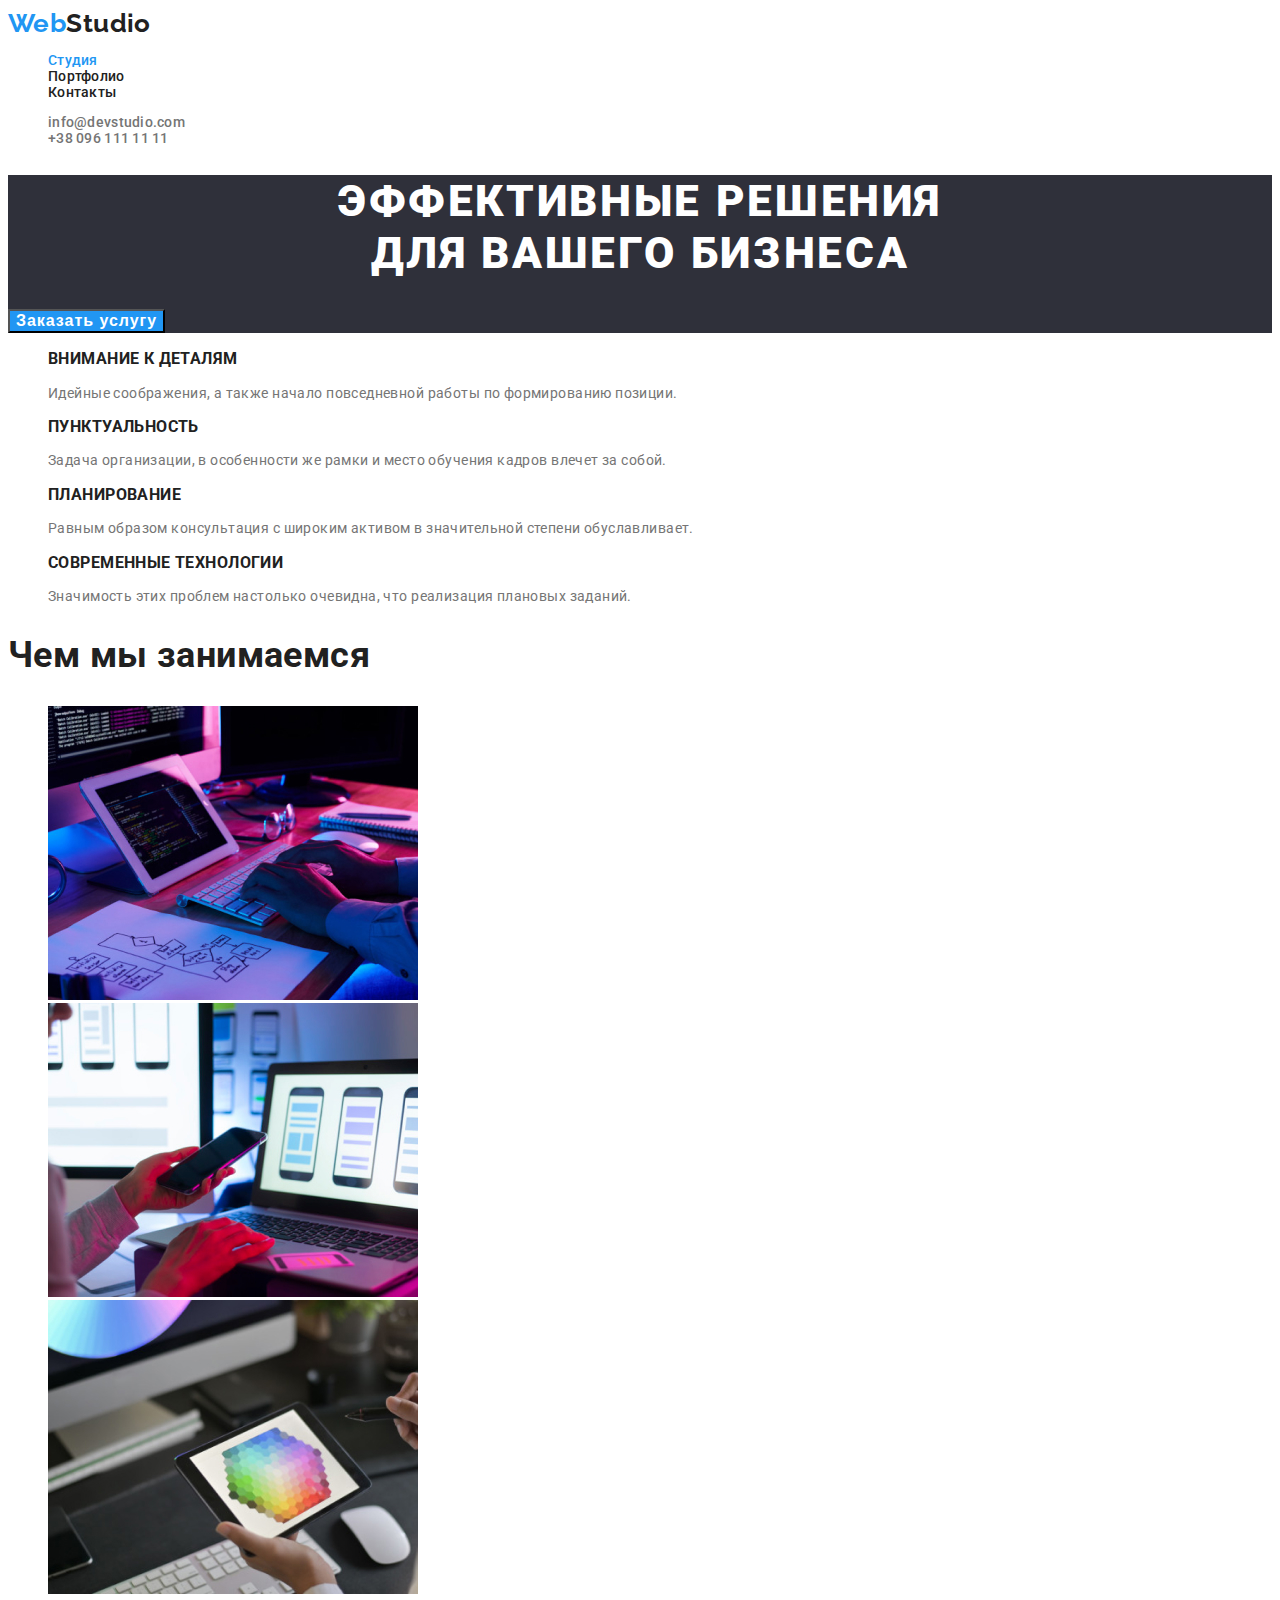
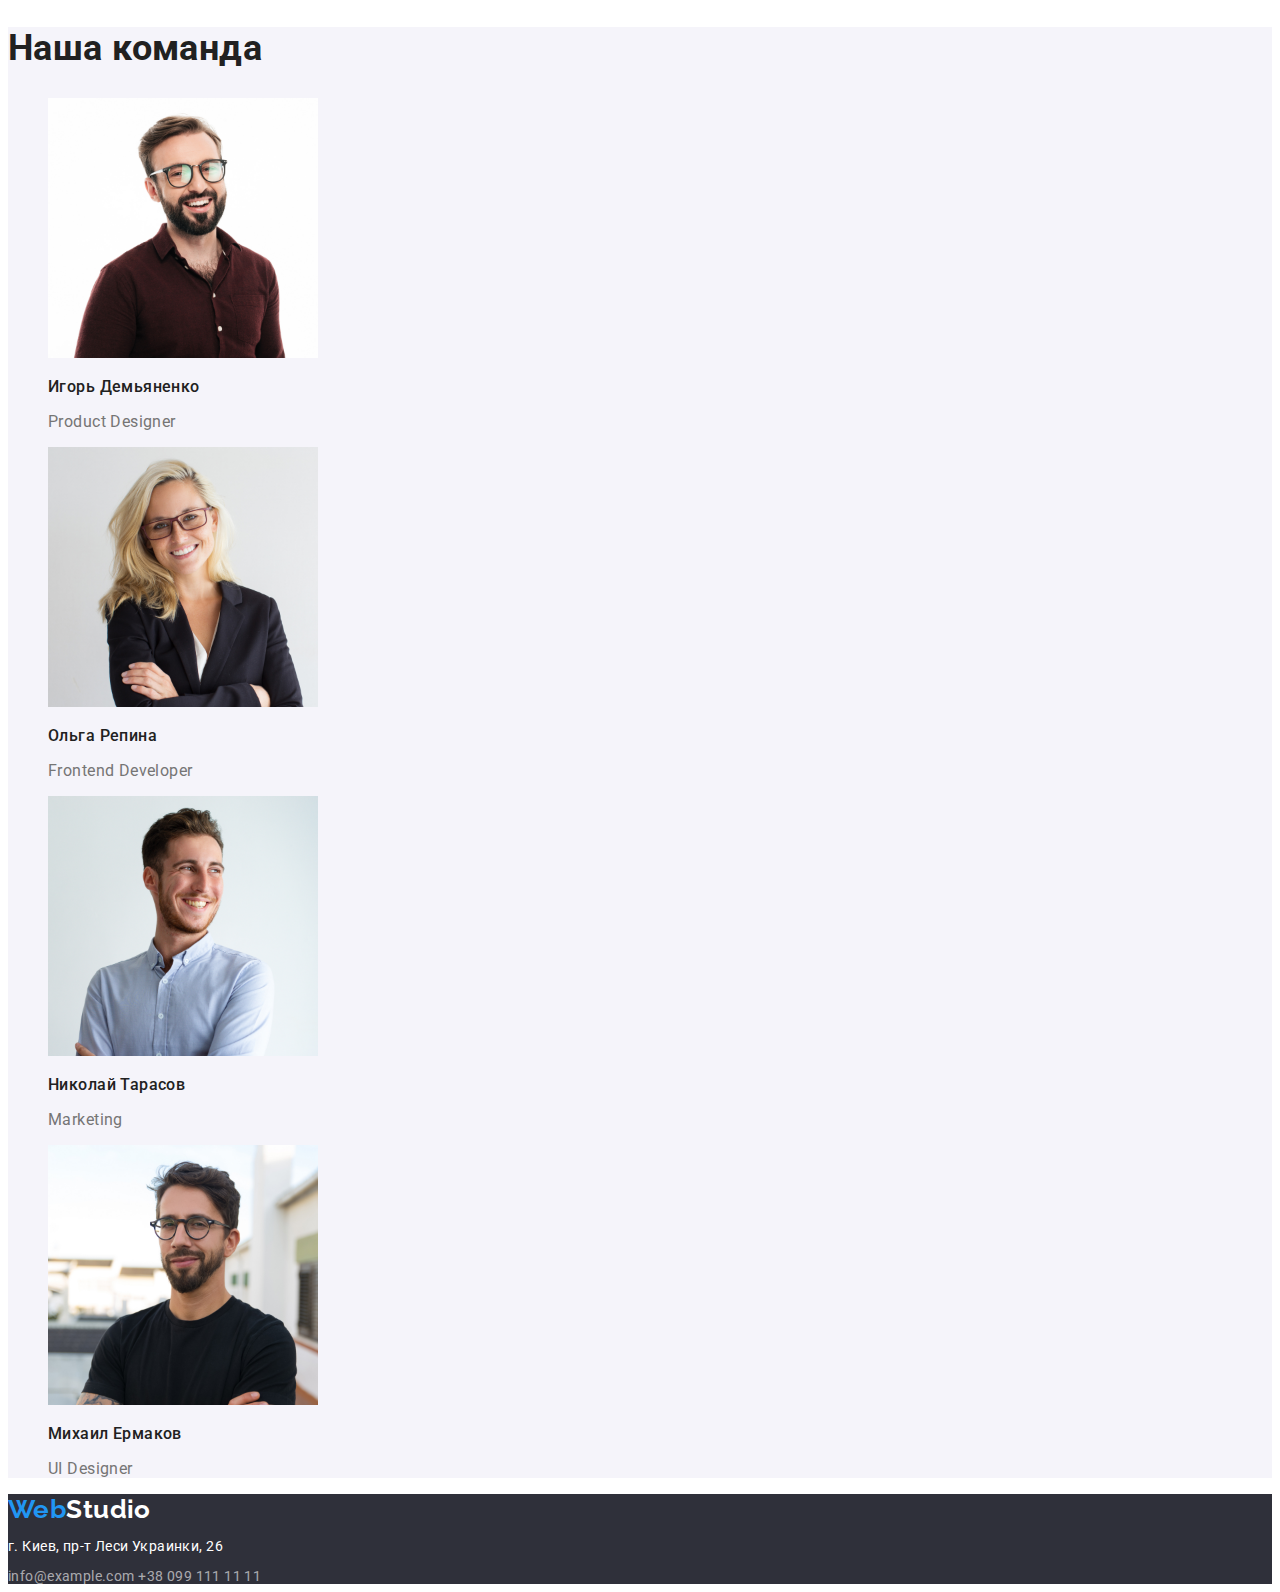
==== index.html @ 7e3b0e87 "перенесены файлы со второй дз" ====
<!DOCTYPE html>
<html lang="ru">
<head>
    <meta charset="UTF-8">
    <meta name="viewport" content="width=device-width, initial-scale=1.0">
    <title>Document</title>
    <link rel="stylesheet" href="./css/stlyles.css">
      <link href="https://fonts.googleapis.com/css2?family=Roboto:wght@400;500;900&display=swap" rel="stylesheet">
    <link href="https://fonts.googleapis.com/css2?family=Raleway:wght@700&family=Roboto:wght@700&display=swap" rel="stylesheet">
</head>

<body>
    <!--Шапка страницы-->
    <header>
        <nav>
            <a href="" class="logo link"><span class="logo-web">Web</span>Studio</a>
            <ul class="site-nav">
                <li><a href="" class="link current">Студия</a></li>
                <li><a href="./portfolio.html" class="link">Портфолио</a></li>
                <li><a href="" class="link">Контакты</a></li>
            </ul>
        </nav>
        <ul class="auth-nav">
            <li><a href="mailto:info@devstudio.com" class="link">info@devstudio.com</a></li>
            <li><a href="tel:+380961111111" class="link">+38 096 111 11 11</a></li>
        </ul>
    </header>

    <!--Главный контент страницы-->
    <main>
    <!--Главный герой-->
        <section class="hero">
            <h1 class="hero-title">Эффективные решения <br> для вашего бизнеса</h1>
            <button type="button" class="hero-button">Заказать услугу</button>                    
        </section>

    <!--Особенности-->    
        <section class="section">
            <ul>
                <li>
                    <h3 class="section-block">Внимание к деталям</h3>
                    <p>Идейные соображения, а также начало повседневной работы по формированию позиции.</p>
                </li>
                <li>
                    <h3 class="section-block">Пунктуальность</h3>
                    <p>Задача организации, в особенности же рамки и место обучения кадров влечет за собой.</p>
                </li>
                <li>
                    <h3 class="section-block">Планирование</h3>
                    <p>Равным образом консультация с широким активом в значительной степени обуславливает.</p>
                </li>
                <li>
                    <h3 class="section-block">Современные технологии</h3>
                    <p>Значимость этих проблем настолько очевидна, что реализация плановых заданий.</p>
                </li>
            </ul>
        </section>

    <!--Чем мы занимаемся-->
        <section>
            <h2 class="section-title">Чем мы занимаемся</h2>
            <ul>
                <li>
                    <img src="./images/img.jpg" alt="рабочее место программиста" width="370">
                </li>
                <li>
                    <img src="./images/img-1.jpg" alt="веб-дизайнер разрабатывает приложения для смартфонов" width="370">
                </li>
                <li>
                    <img src="./images/img-2.jpg" alt="работа веб-дизайнера с цветовой палитрой" width="370">
                </li>
            </ul>
        </section>

        <!--Наша команда-->
        <section class="section-team">
            <h2 class="section-title">Наша команда</h2>
            <ul>
                <li>
                    <img src="./images/img-3.jpg" alt="Игорь Демьяненко" width="270">
                    <h3 class="section-name">Игорь Демьяненко</h3>
                    <p class="section-position">Product Designer</p>
                </li>
                <li>
                    <img src="./images/img-4.jpg" alt="Ольга Репина" width="270">
                    <h3 class="section-name">Ольга Репина</h3>
                    <p class="section-position">Frontend Developer</p>
                </li>
                <li>
                    <img src="./images/img-5.jpg" alt="Николай Тарасов" width="270">
                    <h3 class="section-name">Николай Тарасов</h3>
                    <p class="section-position">Marketing</p>                    
                </li>
                <li>
                    <img src="./images/img-6.jpg" alt="Михаил Ермаков" width="270">
                    <h3 class="section-name">Михаил Ермаков</h3>
                    <p class="section-position">UI Designer</p>                   
                </li>
            </ul>
        </section>
    </main>

    <!--Подвал страницы-->
    <footer>
        
        <!--Адрес-->
        <address class="address">

            <!--Логотип-->
            <a href="" class="logo link"><span class="logo-web">Web</span><span class="logo-footer">Studio</span></a>
        
            <p>г. Киев, пр-т Леси Украинки, 26</p> 
                    
            <a href="mailto:info@example.com" class="link mail">info@example.com</a>
            <a href="tel:+380991111111" class="link tel">+38 099 111 11 11</a>
        </address>
    </footer>

</body>
</html>
---- css/stlyles.css ----
/*текст черный #212121 заголовки, ссылки-навигация, фио
         серый #757575 текст, телефон - основной!!!
         белый #FFFFFF герой, в футере адрес
         rgba(255, 255, 255, 0.6); в футере - э-мейл,телефон
         синий #2196F3 header, лого 
 */

 /*фон  белый       #FFFFFF - основной!!!
        св-серый    #F5F4FA - фон фильтров в портфолио
        темн-серый  #2F303A */

:root {
    --primary-text-color: #757575;
    --title-text-color: #212121;
    --second-text-color: rgba(255, 255, 255, 0.6);
    --accent-color: #2196F3;
    --withe-color: #ffffff;
    --bgc-dark-grey: #2F303A;
    --bgc-light-grey: #F5F4FA; 
}


/*Основные настройки для все страниц*/

body {
        font-family: Roboto;
        font-style: normal;
        font-weight: normal;
        font-size: 14px;
        letter-spacing: 0.03em;
        color: var(--primary-text-color);
        background-color: var(--withe-color);
    }

 /*Убираем маркеры списков*/

ul {list-style: none;}

/*Убираем подчеркивание у ссылок*/
.link {
    text-decoration: none;
}


/*Свойства header,  footer */
 
/*Свойства logo*/

.logo .logo-web {
    color: var(--accent-color);    
}

.logo .logo-footer {
    color: var(--withe-color)
}

.logo {
    color: var(--title-text-color);
    font-family: "Raleway";
    font-style: normal;
    font-weight: bold;
    font-size: 26px;
}

/*Свойства site-nav*/

.site-nav {
    font-weight: 500;
    letter-spacing: 0.02em;
}

.site-nav .link {
    color: var(--title-text-color);
}

.site-nav .link:hover,
.site-nav .link:focus {
    color: var(--accent-color);
}

.site-nav .link.current{
     color: var(--accent-color);
}

/*Свойства auth-nav*/

.auth-nav {
    font-weight: 500;
    letter-spacing: 0.02em;
}

.auth-nav .link{
    color: var(--primary-text-color);
}
.auth-nav .link:hover,
.auth-nav .link:focus {
    color: var(--accent-color);
}

/*Свойства address*/

.address {
    color: var(--withe-color);
    background-color: var(--bgc-dark-grey);
    font-style: normal;
}

.address .mail,
.address .tel {
    color: var(--second-text-color);
}

/*Свойства главной страницы сайта*/

/*Свойства герой - hero*/
.hero {
    background-color: var(--bgc-dark-grey); 
}

.hero .hero-title,
.hero .hero-button {
    color: var(--withe-color);
}

.hero .hero-button {
    background-color: var(--accent-color);
    font-weight: bold;
    font-size: 16px;
    letter-spacing: 0.06em;
    text-align: center;
}

.hero .hero-title {
    font-weight: 900;
    font-size: 44px;
    letter-spacing: 0.06em;
    text-align: center;
    text-transform: uppercase;
}

/* Свойства section */


/*Свойства section-block раздел Особенности*/

.section-block {
    color: var(--title-text-color);
    text-transform: uppercase;
    font-weight: bold;
}

/*Свойства разделов Чем мы занимаемся и Наша команда*/

 /*Заголовки секций*/
 .section-title {
     font-weight: bold;
     font-size: 36px;
     color: var(--title-text-color);
}

/*Цвет секции Наша команда*/
.section-team {
    background-color: var(--bgc-light-grey);
}

/*Заголовки имен */
.section-name {
    font-weight: 500;
    font-size: 16px;
    color: var(--title-text-color);
}
/*Заголовки должностей*/
.section-position {
    font-size: 16px;
}


/*Свойства портфолио filter*/

.filter .link {
    color: var(--title-text-color);
    background-color: var(--bgc-light-grey);
    font-weight: 500;
    font-size: 16px;
}

.filter .link:hover,
.filter .link:focus {
    color: var(--withe-color);
    background-color: var(--accent-color);
}
.filter .link.current {
    color: var(--withe-color);
    background-color: var(--accent-color);     
}

/*Свойства портфолио project*/

.project .project-title {
    color: var(--title-text-color);
    font-weight: bold;
    font-size: 18px;
    letter-spacing: 0.06em;
}
.project .project-text {
    font-size: 16px;
}
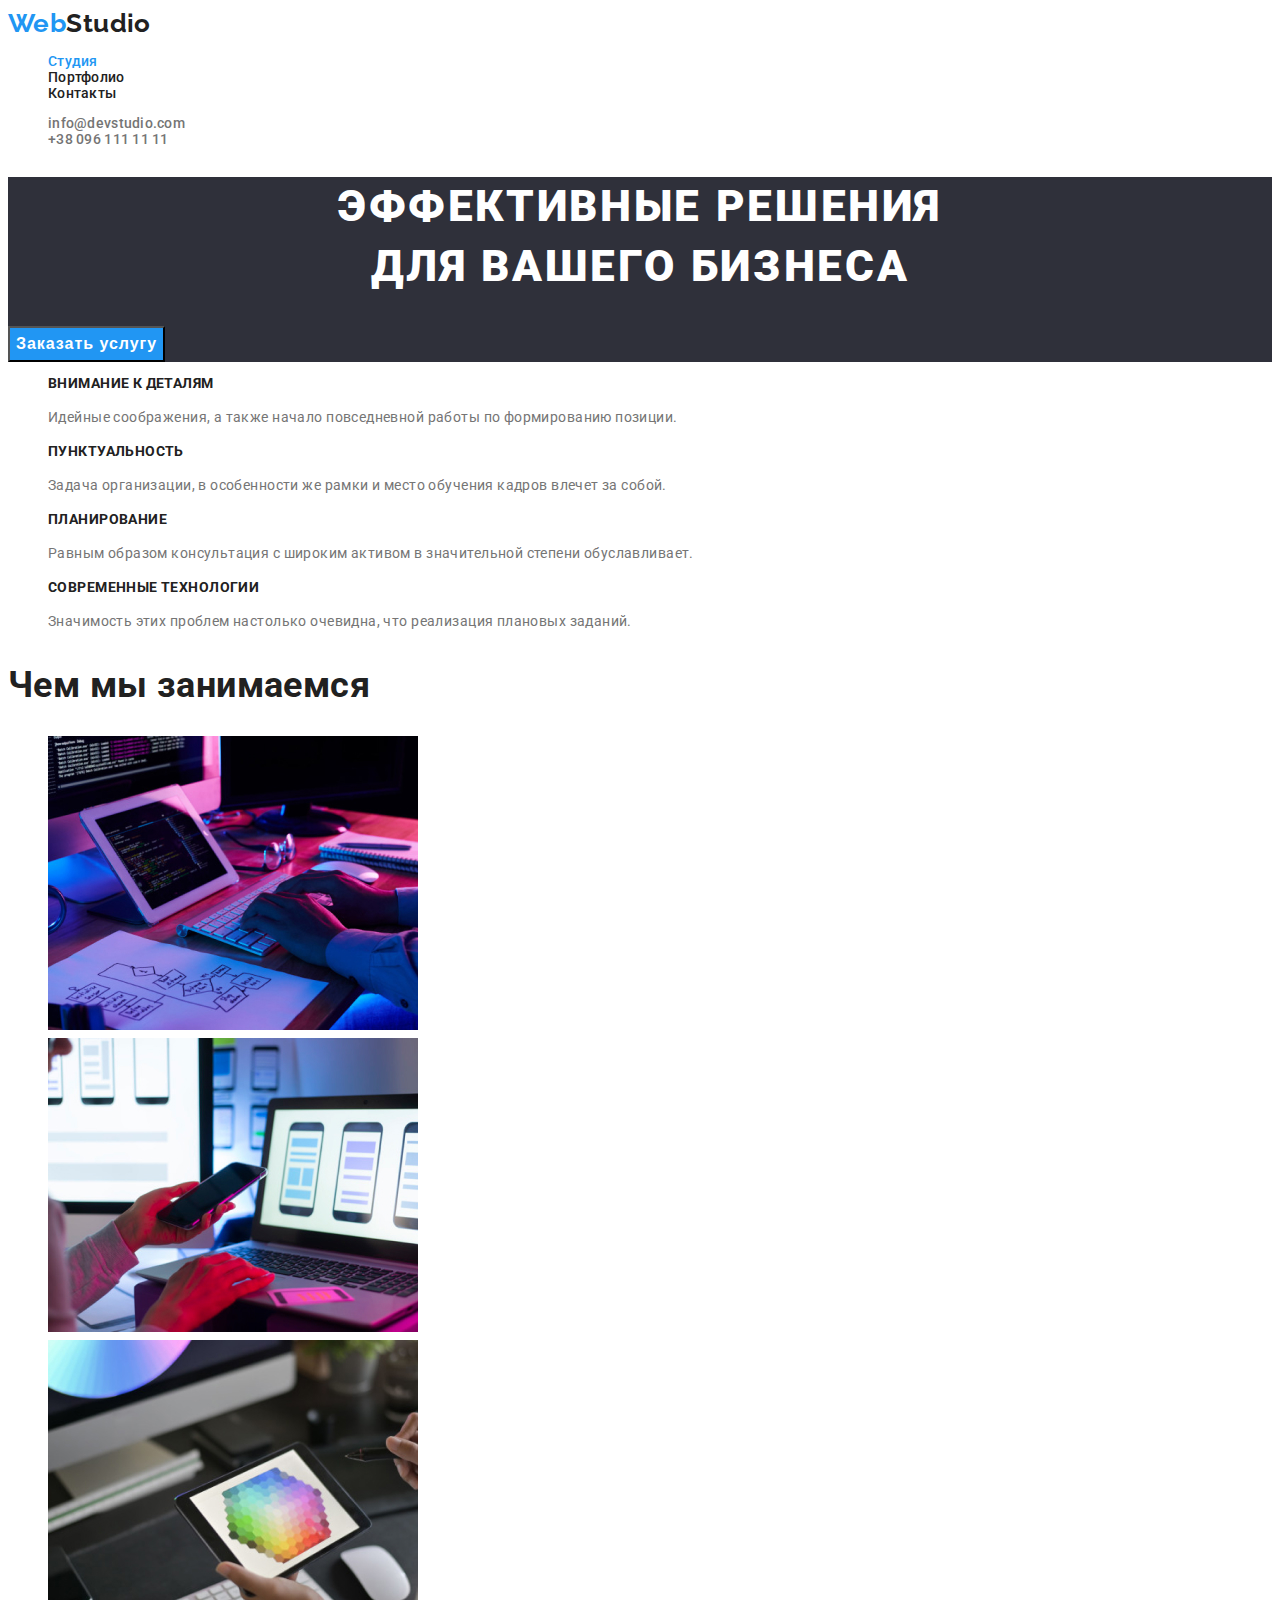
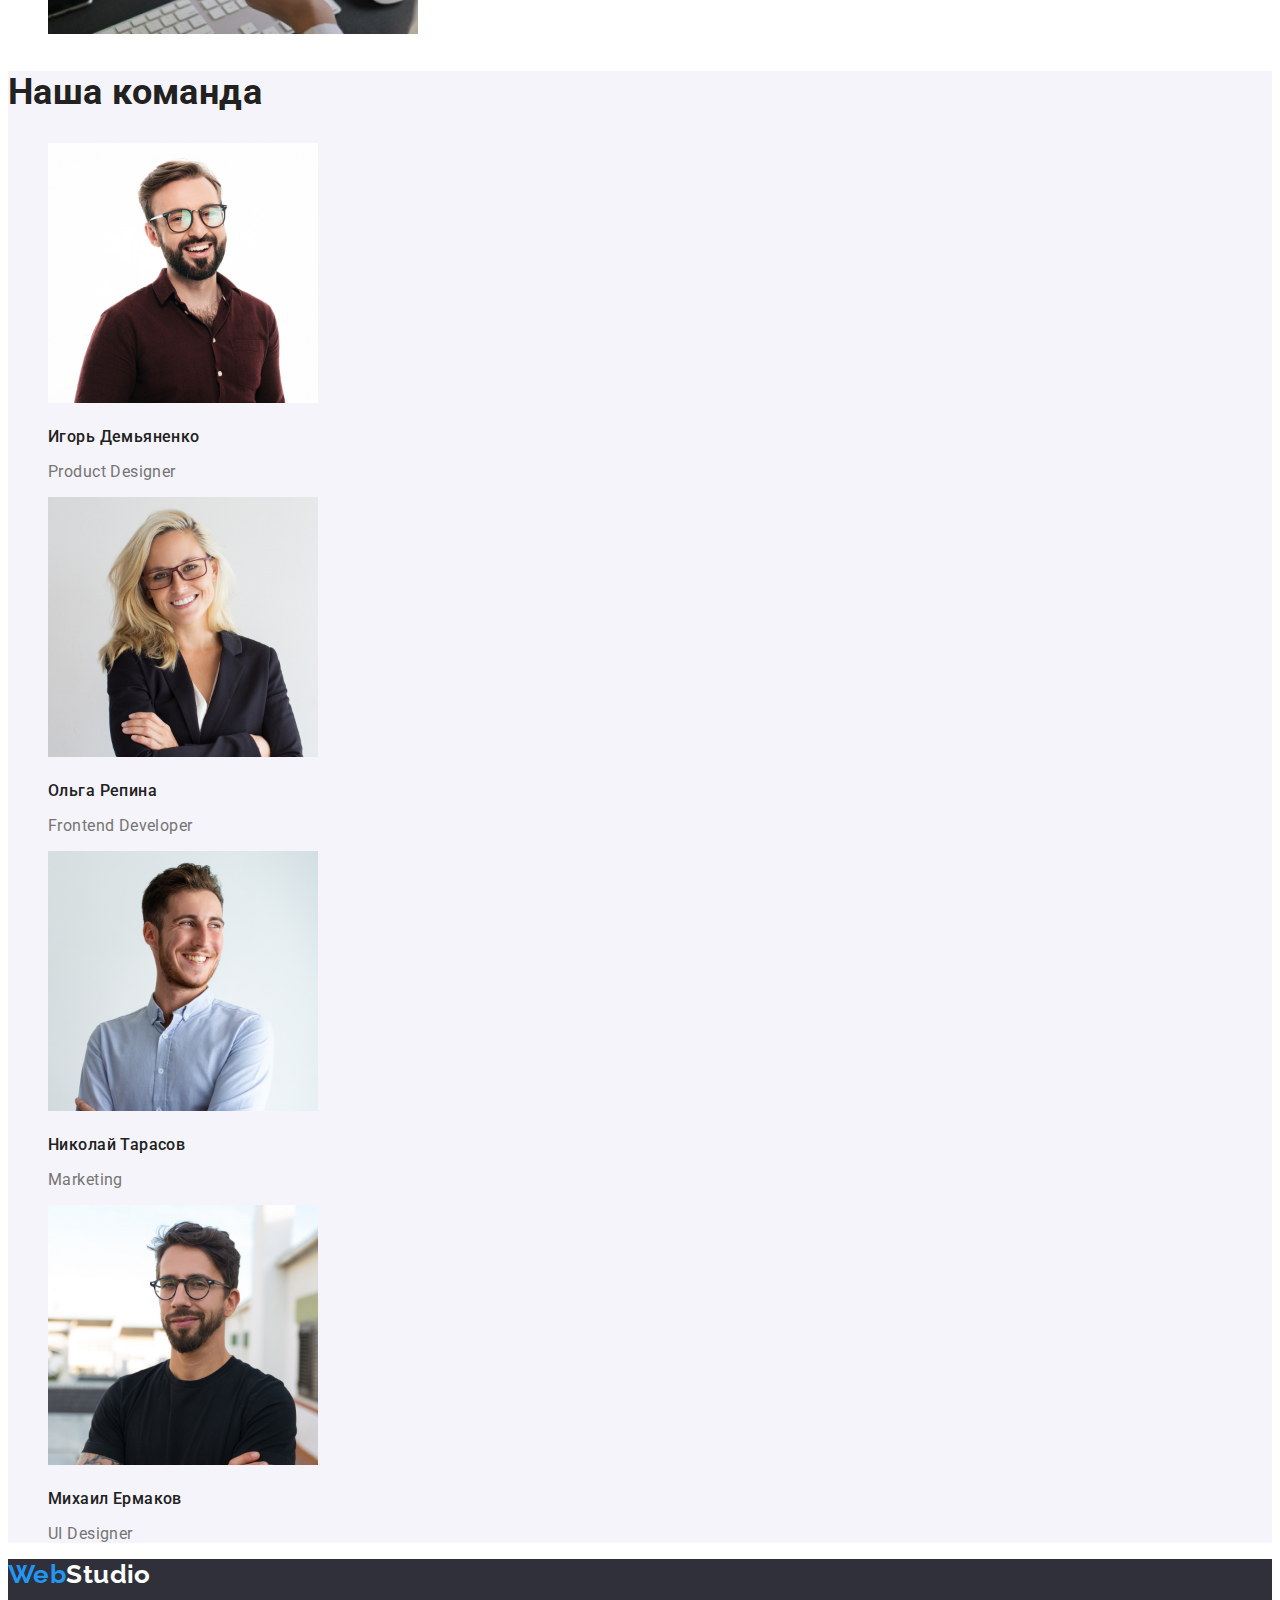
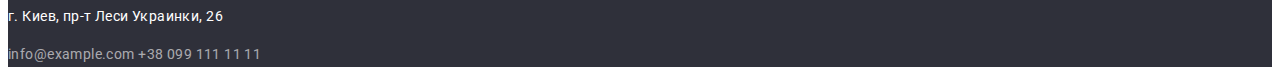
==== commit 7aa529b9: "исправлены ошибки по свойствам шрифтов" ====
--- a/index.html
+++ b/index.html
@@ -4,16 +4,17 @@
     <meta charset="UTF-8">
     <meta name="viewport" content="width=device-width, initial-scale=1.0">
     <title>Document</title>
-    <link rel="stylesheet" href="./css/stlyles.css">
-      <link href="https://fonts.googleapis.com/css2?family=Roboto:wght@400;500;900&display=swap" rel="stylesheet">
-    <link href="https://fonts.googleapis.com/css2?family=Raleway:wght@700&family=Roboto:wght@700&display=swap" rel="stylesheet">
+
+    <link href="https://fonts.googleapis.com/css2?family=Raleway:wght@700&family=Roboto:wght@400;500;900&display=swap" rel="stylesheet">
+
+    <link rel="stylesheet" href="./css/styles.css">
 </head>
 
 <body>
     <!--Шапка страницы-->
     <header>
         <nav>
-            <a href="" class="logo link"><span class="logo-web">Web</span>Studio</a>
+            <a href="" class="logo"><span class="logo-web">Web</span>Studio</a>
             <ul class="site-nav">
                 <li><a href="" class="link current">Студия</a></li>
                 <li><a href="./portfolio.html" class="link">Портфолио</a></li>
@@ -36,21 +37,21 @@
 
     <!--Особенности-->    
         <section class="section">
-            <ul>
+            <ul class="features">
                 <li>
-                    <h3 class="section-block">Внимание к деталям</h3>
+                    <h3 class="features-heading">Внимание к деталям</h3>
                     <p>Идейные соображения, а также начало повседневной работы по формированию позиции.</p>
                 </li>
                 <li>
-                    <h3 class="section-block">Пунктуальность</h3>
+                    <h3 class="features-heading">Пунктуальность</h3>
                     <p>Задача организации, в особенности же рамки и место обучения кадров влечет за собой.</p>
                 </li>
                 <li>
-                    <h3 class="section-block">Планирование</h3>
+                    <h3 class="features-heading">Планирование</h3>
                     <p>Равным образом консультация с широким активом в значительной степени обуславливает.</p>
                 </li>
                 <li>
-                    <h3 class="section-block">Современные технологии</h3>
+                    <h3 class="features-heading">Современные технологии</h3>
                     <p>Значимость этих проблем настолько очевидна, что реализация плановых заданий.</p>
                 </li>
             </ul>
@@ -59,7 +60,7 @@
     <!--Чем мы занимаемся-->
         <section>
             <h2 class="section-title">Чем мы занимаемся</h2>
-            <ul>
+            <ul class="works">
                 <li>
                     <img src="./images/img.jpg" alt="рабочее место программиста" width="370">
                 </li>
@@ -75,26 +76,26 @@
         <!--Наша команда-->
         <section class="section-team">
             <h2 class="section-title">Наша команда</h2>
-            <ul>
+            <ul class="team">
                 <li>
                     <img src="./images/img-3.jpg" alt="Игорь Демьяненко" width="270">
-                    <h3 class="section-name">Игорь Демьяненко</h3>
-                    <p class="section-position">Product Designer</p>
+                    <h3 class="team-name">Игорь Демьяненко</h3>
+                    <p class="team-position">Product Designer</p>
                 </li>
                 <li>
                     <img src="./images/img-4.jpg" alt="Ольга Репина" width="270">
-                    <h3 class="section-name">Ольга Репина</h3>
-                    <p class="section-position">Frontend Developer</p>
+                    <h3 class="team-name">Ольга Репина</h3>
+                    <p class="team-position">Frontend Developer</p>
                 </li>
                 <li>
                     <img src="./images/img-5.jpg" alt="Николай Тарасов" width="270">
-                    <h3 class="section-name">Николай Тарасов</h3>
-                    <p class="section-position">Marketing</p>                    
+                    <h3 class="team-name">Николай Тарасов</h3>
+                    <p class="team-position">Marketing</p>                    
                 </li>
                 <li>
                     <img src="./images/img-6.jpg" alt="Михаил Ермаков" width="270">
-                    <h3 class="section-name">Михаил Ермаков</h3>
-                    <p class="section-position">UI Designer</p>                   
+                    <h3 class="team-name">Михаил Ермаков</h3>
+                    <p class="team-position">UI Designer</p>                   
                 </li>
             </ul>
         </section>
@@ -107,7 +108,7 @@
         <address class="address">
 
             <!--Логотип-->
-            <a href="" class="logo link"><span class="logo-web">Web</span><span class="logo-footer">Studio</span></a>
+            <a href="" class="logo-footer"><span class="logo-web">Web</span>Studio</a>
         
             <p>г. Киев, пр-т Леси Украинки, 26</p> 
                     
--- a/css/styles.css
+++ b/css/styles.css
@@ -0,0 +1,247 @@
+/*текст черный #212121 заголовки, ссылки-навигация, фио
+         серый #757575 текст, телефон - основной!!!
+         белый #FFFFFF герой, в футере адрес
+         rgba(255, 255, 255, 0.6); в футере - э-мейл,телефон
+         синий #2196F3 header, лого 
+ */
+
+ /*фон  белый       #FFFFFF - основной!!!
+        св-серый    #F5F4FA - фон фильтров в портфолио
+        темн-серый  #2F303A */
+
+        :root {
+            --primary-text-color: #757575;
+            --title-text-color: #212121;
+            --second-text-color: rgba(255, 255, 255, 0.6);
+            --accent-color: #2196F3;
+
+            --withe-color: #ffffff;
+            --bgc-dark-grey: #2F303A;
+            --bgc-light-grey: #F5F4FA; 
+        }
+        
+        
+        /*Основные настройки для все страниц*/
+        
+        body {
+                color: var(--primary-text-color);
+                background-color: var(--withe-color);
+        
+                font-family: Roboto, sans-serif;
+                font-size: 14px;
+                line-height: 1.71;
+                letter-spacing: 0.03em;
+                
+        }
+        
+                           
+        
+        /*Свойства header,  footer */
+
+        .logo, .logo-footer, .link {
+            text-decoration: none;
+        }
+
+        .site-nav, .auth-nav {
+            list-style: none;
+        }
+
+         
+        /*Свойства logo*/
+        
+       .logo-web {
+            color: var(--accent-color);    
+        }
+        
+        .logo-footer {
+            color: var(--withe-color)
+        }
+
+        .logo {
+            color: var(--title-text-color);
+        }
+        
+        .logo, .logo-footer, .logo-web {
+            
+            font-family: "Raleway", sans-serif;
+            font-weight: 700;
+            font-size: 26px;
+            line-height: 1.2;
+        }
+        
+        /*Свойства site-nav*/
+        
+        .site-nav, .auth-nav {
+           
+            font-weight: 500;
+            line-height: 1.14;
+            letter-spacing: 0.02em;
+        }
+        
+        .site-nav .link {
+            color: var(--title-text-color);
+        }
+        
+        .site-nav .link:hover,
+        .site-nav .link:focus {
+            color: var(--accent-color);
+        }
+        
+        .site-nav .link.current{
+             color: var(--accent-color);
+        }
+        
+        /*Свойства auth-nav*/
+        
+        
+        .auth-nav .link{
+            color: var(--primary-text-color);
+        }
+        .auth-nav .link:hover,
+        .auth-nav .link:focus {
+            color: var(--accent-color);
+        }
+        
+        /*Свойства address*/
+        
+        .address {
+            color: var(--withe-color);
+            background-color: var(--bgc-dark-grey);
+            font-style: normal;
+        }
+        
+        .address .mail,
+        .address .tel {
+            color: var(--second-text-color);
+        }
+        
+        /*Свойства главной страницы сайта*/
+        
+        /*Свойства герой - hero*/
+        .hero {
+            background-color: var(--bgc-dark-grey); 
+        }
+        
+        .hero .hero-title,
+        .hero .hero-button {
+            color: var(--withe-color);
+        }
+        
+        .hero .hero-button {
+            background-color: var(--accent-color);
+            font-weight: 700;
+            font-size: 16px;
+            line-height: 1.87;
+            letter-spacing: 0.06em;
+            text-align: center;
+        }
+        
+        .hero .hero-title {
+            
+            font-weight: 900;
+            font-size: 44px;
+            line-height: 1.36;
+            text-align: center;
+            letter-spacing: 0.06em;
+            text-transform: uppercase;                     
+        }
+        
+        /* Свойства section */
+        
+        
+        /*Свойства section-block раздел Особенности*/
+        
+        .features { 
+            list-style: none;
+
+        }
+
+        .features-heading {
+            color: var(--title-text-color);
+            text-transform: uppercase;
+            font-weight: 700;
+            font-size: 14px;
+            line-height: 1.14;
+        }
+        
+        /*Свойства разделов Чем мы занимаемся и Наша команда*/
+        
+         /*Заголовки секций*/
+         .section-title {
+             color: var(--title-text-color);
+             font-weight: 700;
+             font-size: 36px;
+             line-height: 1.17;
+        }
+
+        .works {
+            list-style: none;
+        }
+
+        .team {
+            list-style: none;
+        }
+        
+        
+        .section-team {
+            background-color: var(--bgc-light-grey);
+        }
+        
+        /*Заголовки имен */
+        .team-name {
+            color: var(--title-text-color);
+            font-weight: 500;
+            
+        }
+        /*Заголовки должностей*/
+        .team-name, .team-position {
+            font-size: 16px;
+            line-height: 1.19;              
+        }
+        
+        
+        /*Свойства портфолио filter*/
+
+        .filter-list {
+            list-style: none;
+        }
+
+                
+        .filter .link {
+            color: var(--title-text-color);
+            background-color: var(--bgc-light-grey);
+            font-weight: 500;
+            font-size: 16px;
+            line-height: 1.62;
+        }
+        
+        .filter .link:hover,
+        .filter .link:focus {
+            color: var(--withe-color);
+            background-color: var(--accent-color);
+        }
+        .filter .link.current {
+            color: var(--withe-color);
+            background-color: var(--accent-color);     
+        }
+        
+        /*Свойства портфолио project*/
+
+        .project-list {
+            list-style: none;
+        }
+        
+        .project .project-title {
+            color: var(--title-text-color);
+            font-weight: 700;
+            font-size: 18px;
+            line-height: 2;
+            letter-spacing: 0.06em;
+        }
+        .project .project-text {
+            font-size: 16px;
+            line-height: 1.87;
+        }
+        
+        
+        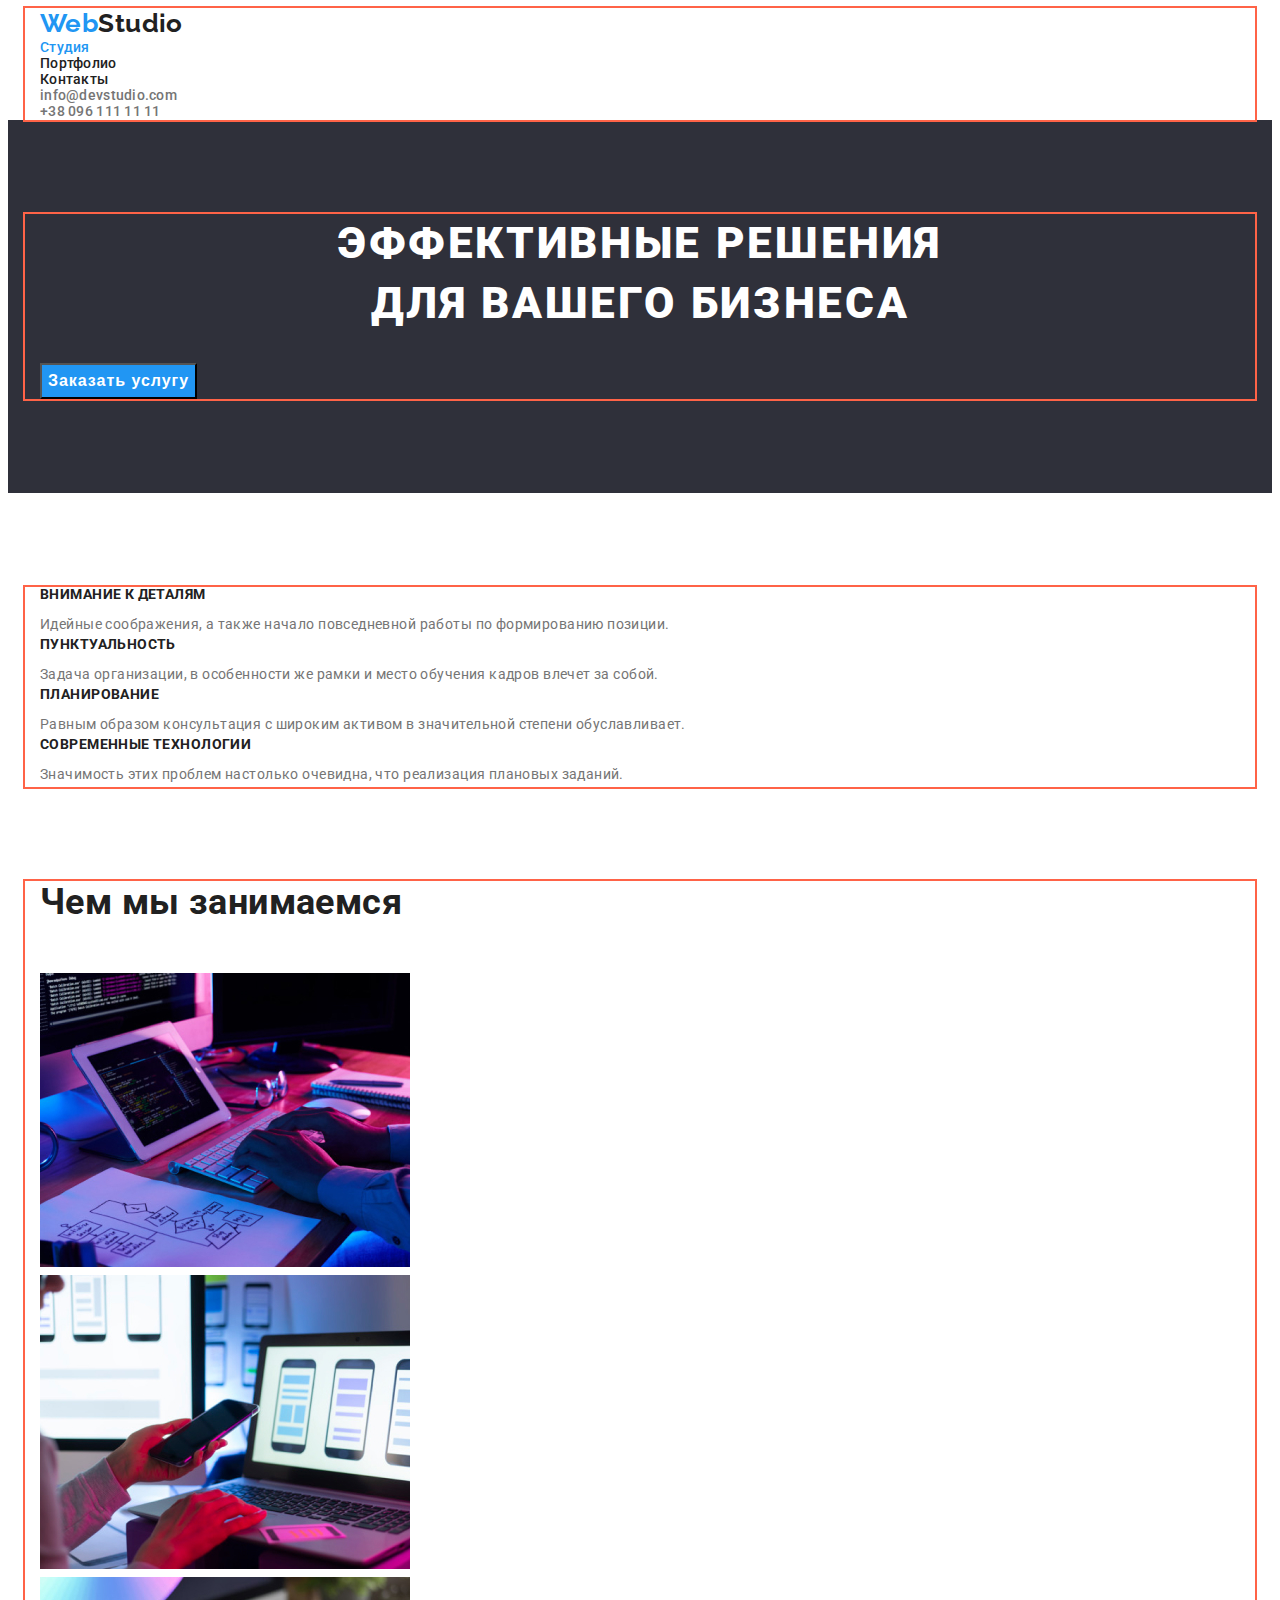
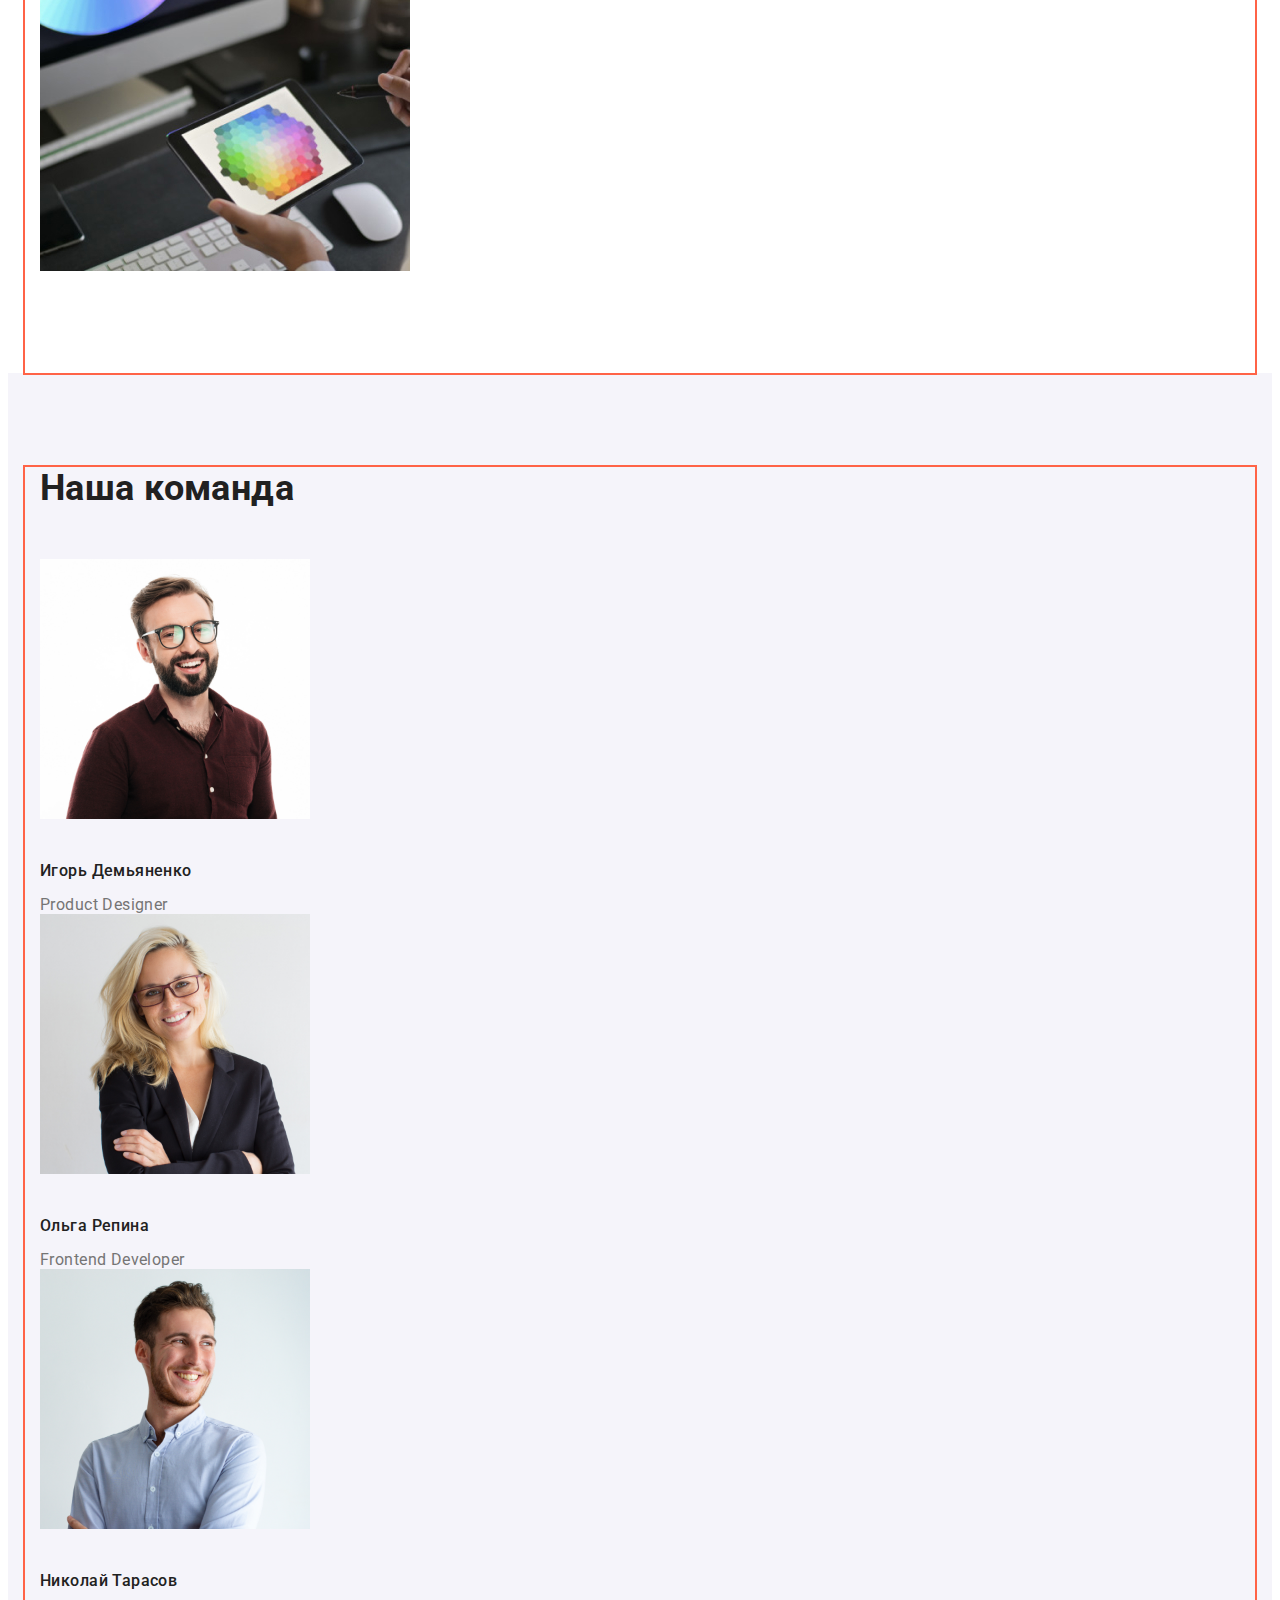
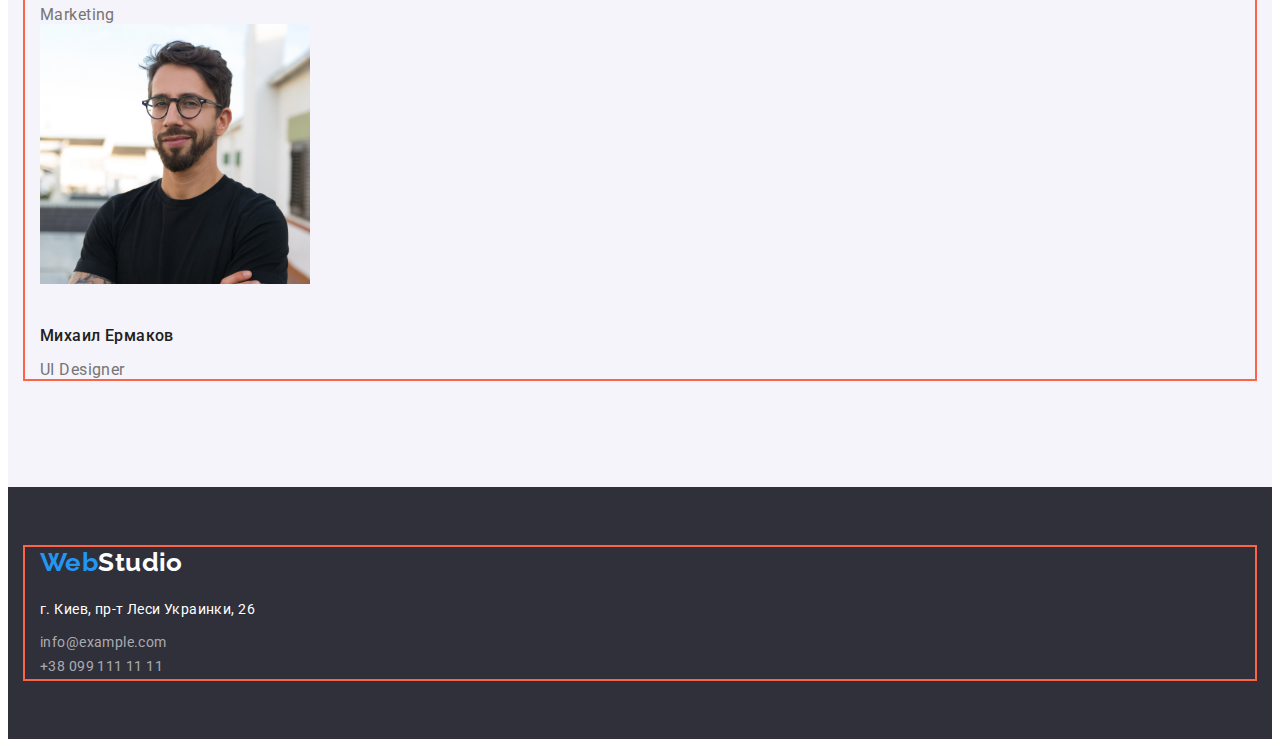
==== commit f81f8319: "добавлен код" ====
--- a/index.html
+++ b/index.html
@@ -6,115 +6,140 @@
     <title>Document</title>
 
     <link href="https://fonts.googleapis.com/css2?family=Raleway:wght@700&family=Roboto:wght@400;500;900&display=swap" rel="stylesheet">
-
+    
+    <link rel="stylesheet" 
+    href="https://cdnjs.cloudflare.com/ajax/libs/modern-normalize/1.0.0/modern-normalize.min.css" integrity="sha512-ISS7cAi1PEhQ8jnbJpJZMd29NlhNj4AWYyLOSp2CE/CsHxTCu+r+t0D2yoJudVrd0/8fTVPUVDzY5Tvli75u/g==" crossorigin="anonymous" />
+    
     <link rel="stylesheet" href="./css/styles.css">
 </head>
 
 <body>
     <!--Шапка страницы-->
-    <header>
-        <nav>
-            <a href="" class="logo"><span class="logo-web">Web</span>Studio</a>
-            <ul class="site-nav">
-                <li><a href="" class="link current">Студия</a></li>
-                <li><a href="./portfolio.html" class="link">Портфолио</a></li>
-                <li><a href="" class="link">Контакты</a></li>
+    <header class="page-header">
+        <div class="container">
+            <nav>
+                <a href="" class="logo"><span class="logo-web">Web</span>Studio</a>
+                <ul class="site-nav">
+                    <li><a href="" class="link current">Студия</a></li>
+                    <li><a href="./portfolio.html" class="link">Портфолио</a></li>
+                    <li><a href="" class="link">Контакты</a></li>
+                </ul>
+            </nav>
+            <ul class="auth-nav">
+                <li><a href="mailto:info@devstudio.com" class="link">info@devstudio.com</a></li>
+                <li><a href="tel:+380961111111" class="link">+38 096 111 11 11</a></li>
             </ul>
-        </nav>
-        <ul class="auth-nav">
-            <li><a href="mailto:info@devstudio.com" class="link">info@devstudio.com</a></li>
-            <li><a href="tel:+380961111111" class="link">+38 096 111 11 11</a></li>
-        </ul>
+        </div>
+        
     </header>
 
     <!--Главный контент страницы-->
     <main>
     <!--Главный герой-->
         <section class="hero">
-            <h1 class="hero-title">Эффективные решения <br> для вашего бизнеса</h1>
-            <button type="button" class="hero-button">Заказать услугу</button>                    
+            <div class="container">
+                <h1 class="hero-title">Эффективные решения <br> для вашего бизнеса</h1>
+            <button type="button" class="hero-button">Заказать услугу</button>   
+            </div>                 
         </section>
 
     <!--Особенности-->    
         <section class="section">
-            <ul class="features">
-                <li>
-                    <h3 class="features-heading">Внимание к деталям</h3>
-                    <p>Идейные соображения, а также начало повседневной работы по формированию позиции.</p>
-                </li>
-                <li>
-                    <h3 class="features-heading">Пунктуальность</h3>
-                    <p>Задача организации, в особенности же рамки и место обучения кадров влечет за собой.</p>
-                </li>
-                <li>
-                    <h3 class="features-heading">Планирование</h3>
-                    <p>Равным образом консультация с широким активом в значительной степени обуславливает.</p>
-                </li>
-                <li>
-                    <h3 class="features-heading">Современные технологии</h3>
-                    <p>Значимость этих проблем настолько очевидна, что реализация плановых заданий.</p>
-                </li>
-            </ul>
+            <div class="container">
+                <ul class="features">
+                    <li>
+                        <h3 class="features-heading">Внимание к деталям</h3>
+                        <p>Идейные соображения, а также начало повседневной работы по формированию позиции.</p>
+                    </li>
+                    <li>
+                        <h3 class="features-heading">Пунктуальность</h3>
+                        <p>Задача организации, в особенности же рамки и место обучения кадров влечет за собой.</p>
+                    </li>
+                    <li>
+                        <h3 class="features-heading">Планирование</h3>
+                        <p>Равным образом консультация с широким активом в значительной степени обуславливает.</p>
+                    </li>
+                    <li>
+                        <h3 class="features-heading">Современные технологии</h3>
+                        <p>Значимость этих проблем настолько очевидна, что реализация плановых заданий.</p>
+                    </li>
+                </ul>
+            </div>
         </section>
 
     <!--Чем мы занимаемся-->
         <section>
-            <h2 class="section-title">Чем мы занимаемся</h2>
-            <ul class="works">
-                <li>
-                    <img src="./images/img.jpg" alt="рабочее место программиста" width="370">
-                </li>
-                <li>
-                    <img src="./images/img-1.jpg" alt="веб-дизайнер разрабатывает приложения для смартфонов" width="370">
-                </li>
-                <li>
-                    <img src="./images/img-2.jpg" alt="работа веб-дизайнера с цветовой палитрой" width="370">
-                </li>
-            </ul>
+            <div class="container section-works">
+                <h2 class="section-title">Чем мы занимаемся</h2>
+                    <ul class="works">
+                        <li>
+                            <img src="./images/img.jpg" alt="рабочее место программиста" width="370">
+                         </li>
+                        <li>
+                            <img src="./images/img-1.jpg" alt="веб-дизайнер разрабатывает приложения для смартфонов" width="370">
+                        </li>
+                        <li>
+                            <img src="./images/img-2.jpg" alt="работа веб-дизайнера с цветовой палитрой" width="370">
+                        </li>
+                    </ul>
+            </div>
         </section>
 
         <!--Наша команда-->
-        <section class="section-team">
-            <h2 class="section-title">Наша команда</h2>
-            <ul class="team">
-                <li>
-                    <img src="./images/img-3.jpg" alt="Игорь Демьяненко" width="270">
-                    <h3 class="team-name">Игорь Демьяненко</h3>
-                    <p class="team-position">Product Designer</p>
-                </li>
-                <li>
-                    <img src="./images/img-4.jpg" alt="Ольга Репина" width="270">
-                    <h3 class="team-name">Ольга Репина</h3>
-                    <p class="team-position">Frontend Developer</p>
-                </li>
-                <li>
-                    <img src="./images/img-5.jpg" alt="Николай Тарасов" width="270">
-                    <h3 class="team-name">Николай Тарасов</h3>
-                    <p class="team-position">Marketing</p>                    
-                </li>
-                <li>
-                    <img src="./images/img-6.jpg" alt="Михаил Ермаков" width="270">
-                    <h3 class="team-name">Михаил Ермаков</h3>
-                    <p class="team-position">UI Designer</p>                   
-                </li>
-            </ul>
+        <section class="section section-team">
+            <div class="container">
+                <h2 class="section-title">Наша команда</h2>
+                    <ul class="team">
+                        <li>
+                            <img src="./images/img-3.jpg" alt="Игорь Демьяненко" width="270">
+                            <h3 class="team-name">Игорь Демьяненко</h3>
+                            <p class="team-position">Product Designer</p>
+                        </li>
+                        <li>
+                            <img src="./images/img-4.jpg" alt="Ольга Репина" width="270">
+                            <h3 class="team-name">Ольга Репина</h3>
+                            <p class="team-position">Frontend Developer</p>
+                        </li>
+                        <li>
+                            <img src="./images/img-5.jpg" alt="Николай Тарасов" width="270">
+                            <h3 class="team-name">Николай Тарасов</h3>
+                            <p class="team-position">Marketing</p>                    
+                        </li>
+                        <li>
+                            <img src="./images/img-6.jpg" alt="Михаил Ермаков" width="270">
+                            <h3 class="team-name">Михаил Ермаков</h3>
+                            <p class="team-position">UI Designer</p>                   
+                        </li>
+                    </ul>
+            </div>
         </section>
     </main>
 
     <!--Подвал страницы-->
     <footer>
         
-        <!--Адрес-->
+        <div class="container">
+            <!--Адрес-->
         <address class="address">
 
             <!--Логотип-->
-            <a href="" class="logo-footer"><span class="logo-web">Web</span>Studio</a>
-        
-            <p>г. Киев, пр-т Леси Украинки, 26</p> 
-                    
-            <a href="mailto:info@example.com" class="link mail">info@example.com</a>
-            <a href="tel:+380991111111" class="link tel">+38 099 111 11 11</a>
+            <ul>
+                <li>
+                    <a href="" class="logo-footer"><span class="logo-web">Web</span>Studio</a>
+                </li>
+                <li>
+                    <p>г. Киев, пр-т Леси Украинки, 26</p>
+                </li>
+                <li>
+                    <a href="mailto:info@example.com" class="mail">info@example.com</a>
+                </li>
+                 <li>
+                    <a href="tel:+380991111111" class="tel">+38 099 111 11 11</a>
+                 </li>   
+                      
+            </ul>    
         </address>
+        </div>
     </footer>
 
 </body>
--- a/css/styles.css
+++ b/css/styles.css
@@ -24,18 +24,27 @@
         /*Основные настройки для все страниц*/
         
         body {
-                color: var(--primary-text-color);
-                background-color: var(--withe-color);
-        
-                font-family: Roboto, sans-serif;
-                font-size: 14px;
-                line-height: 1.71;
-                letter-spacing: 0.03em;
-                
-        }
-        
-                           
-        
+            color: var(--primary-text-color);
+            background-color: var(--withe-color);
+            
+            font-family: Roboto, sans-serif;
+            font-size: 14px;
+            line-height: 1.71;
+            letter-spacing: 0.03em;
+        }
+
+
+        .container {
+            margin-left: auto;
+            margin-right: auto;
+            width: 1200px;
+            padding-left: 15px;
+            padding-right: 15px;
+            outline: 2px solid tomato;
+            
+        }
+        
+               
         /*Свойства header,  footer */
 
         .logo, .logo-footer, .link {
@@ -72,6 +81,8 @@
         /*Свойства site-nav*/
         
         .site-nav, .auth-nav {
+            padding: 0;
+            margin: 0;
            
             font-weight: 500;
             line-height: 1.14;
@@ -92,6 +103,10 @@
         }
         
         /*Свойства auth-nav*/
+
+        .auth-nav {
+            margin: 0;
+        }
         
         
         .auth-nav .link{
@@ -101,18 +116,62 @@
         .auth-nav .link:focus {
             color: var(--accent-color);
         }
-        
-        /*Свойства address*/
-        
+
+        /*Футера*/
+
+        footer {
+            background-color: var(--bgc-dark-grey);
+
+            padding-top: 60px;
+            padding-bottom: 60px;
+
+        }
+
+        footer ul {
+            padding: 0;
+            margin: 0;
+        }
+
+        footer li {
+            list-style: none;
+            text-decoration: none;
+           
+        }
+
         .address {
             color: var(--withe-color);
-            background-color: var(--bgc-dark-grey);
             font-style: normal;
-        }
-        
-        .address .mail,
+                       
+        }
+
+        .logo-footer {
+            display: inline-block;
+            margin-bottom: 20px;
+
+            
+            list-style: none;
+        }
+        
+        /*Свойства address*/
+        .address p {
+            padding: 0;
+            margin: 0px 0px 9px 0px;
+        }
+        
+        
+        
+        .address .mail {
+            color: var(--second-text-color);
+
+            margin: 0px 0px 9px 0px;
+
+            text-decoration: none;
+        }
+        
         .address .tel {
+            display: inline-block;
             color: var(--second-text-color);
+            text-decoration: none;
         }
         
         /*Свойства главной страницы сайта*/
@@ -120,6 +179,8 @@
         /*Свойства герой - hero*/
         .hero {
             background-color: var(--bgc-dark-grey); 
+            padding-top: 94px;
+            padding-bottom: 94px;
         }
         
         .hero .hero-title,
@@ -137,6 +198,8 @@
         }
         
         .hero .hero-title {
+            margin-top: 0;
+            margin-bottom: 30px;
             
             font-weight: 900;
             font-size: 44px;
@@ -147,16 +210,29 @@
         }
         
         /* Свойства section */
-        
+        .section {
+            padding-top: 94px;
+            padding-bottom: 94px;
+        }
         
         /*Свойства section-block раздел Особенности*/
         
         .features { 
-            list-style: none;
-
-        }
-
+            padding: 0;
+            margin: 0;
+
+            list-style: none;          
+        }
+
+        .features p {
+            margin: 0;
+        }
+
+        
         .features-heading {
+            padding-bottom: 10px;
+            margin: 0;
+
             color: var(--title-text-color);
             text-transform: uppercase;
             font-weight: 700;
@@ -168,79 +244,135 @@
         
          /*Заголовки секций*/
          .section-title {
-             color: var(--title-text-color);
-             font-weight: 700;
-             font-size: 36px;
-             line-height: 1.17;
-        }
-
+            padding: 0;
+            margin: 0px 0px 50px;
+
+            color: var(--title-text-color);
+            font-weight: 700;
+            font-size: 36px;
+            line-height: 1.17;
+        }
+
+        .section-works {
+            padding-bottom: 94px;
+        }
+
+        
         .works {
             list-style: none;
+
+            padding: 0;
+            margin: 0;
         }
 
         .team {
             list-style: none;
+
+            padding: 0;
         }
         
         
         .section-team {
             background-color: var(--bgc-light-grey);
         }
-        
+        /*Фото участников команды*/
+        .team img {
+            margin-bottom: 30px;
+        }
+
         /*Заголовки имен */
         .team-name {
+            padding: 0;
+            margin: 0px 0px 10px 0px;
+
             color: var(--title-text-color);
             font-weight: 500;
-            
+
         }
         /*Заголовки должностей*/
-        .team-name, .team-position {
+        .team-position {
+            padding: 0;
+            margin: 0;
+
             font-size: 16px;
             line-height: 1.19;              
         }
         
         
-        /*Свойства портфолио filter*/
+        /*Свойства Портфолио filter*/
+
+        .filter {
+            padding-top: 94px;
+        }
 
         .filter-list {
             list-style: none;
+
+            padding: 0;
+            margin: 0;
+            
         }
 
                 
-        .filter .link {
+        .filter .button {
+            display: inline-block;
+            border-radius: 4px;
+            padding: 6px 22px;
+           
+
             color: var(--title-text-color);
             background-color: var(--bgc-light-grey);
+            
             font-weight: 500;
             font-size: 16px;
             line-height: 1.62;
-        }
-        
-        .filter .link:hover,
-        .filter .link:focus {
+            text-decoration: none;
+        }
+        
+        .filter .button:hover,
+        .filter .button:focus {
             color: var(--withe-color);
             background-color: var(--accent-color);
         }
-        .filter .link.current {
+        .filter .button.current {
             color: var(--withe-color);
             background-color: var(--accent-color);     
         }
         
         /*Свойства портфолио project*/
 
+        .project {
+            padding-top: 50px;
+            padding-bottom: 94px;
+        }
+
         .project-list {
             list-style: none;
-        }
-        
+
+            padding: 0;
+            margin: 0;
+        }
+        
+        .project-list img {
+            margin: 0px 0px 20px 0px;
+        }
+
         .project .project-title {
             color: var(--title-text-color);
             font-weight: 700;
             font-size: 18px;
             line-height: 2;
             letter-spacing: 0.06em;
+
+            padding: 0;
+            margin: 0px 0px 4px 0px;
         }
         .project .project-text {
             font-size: 16px;
             line-height: 1.87;
+
+            padding: 0;
+            margin: 0;
         }
         
         
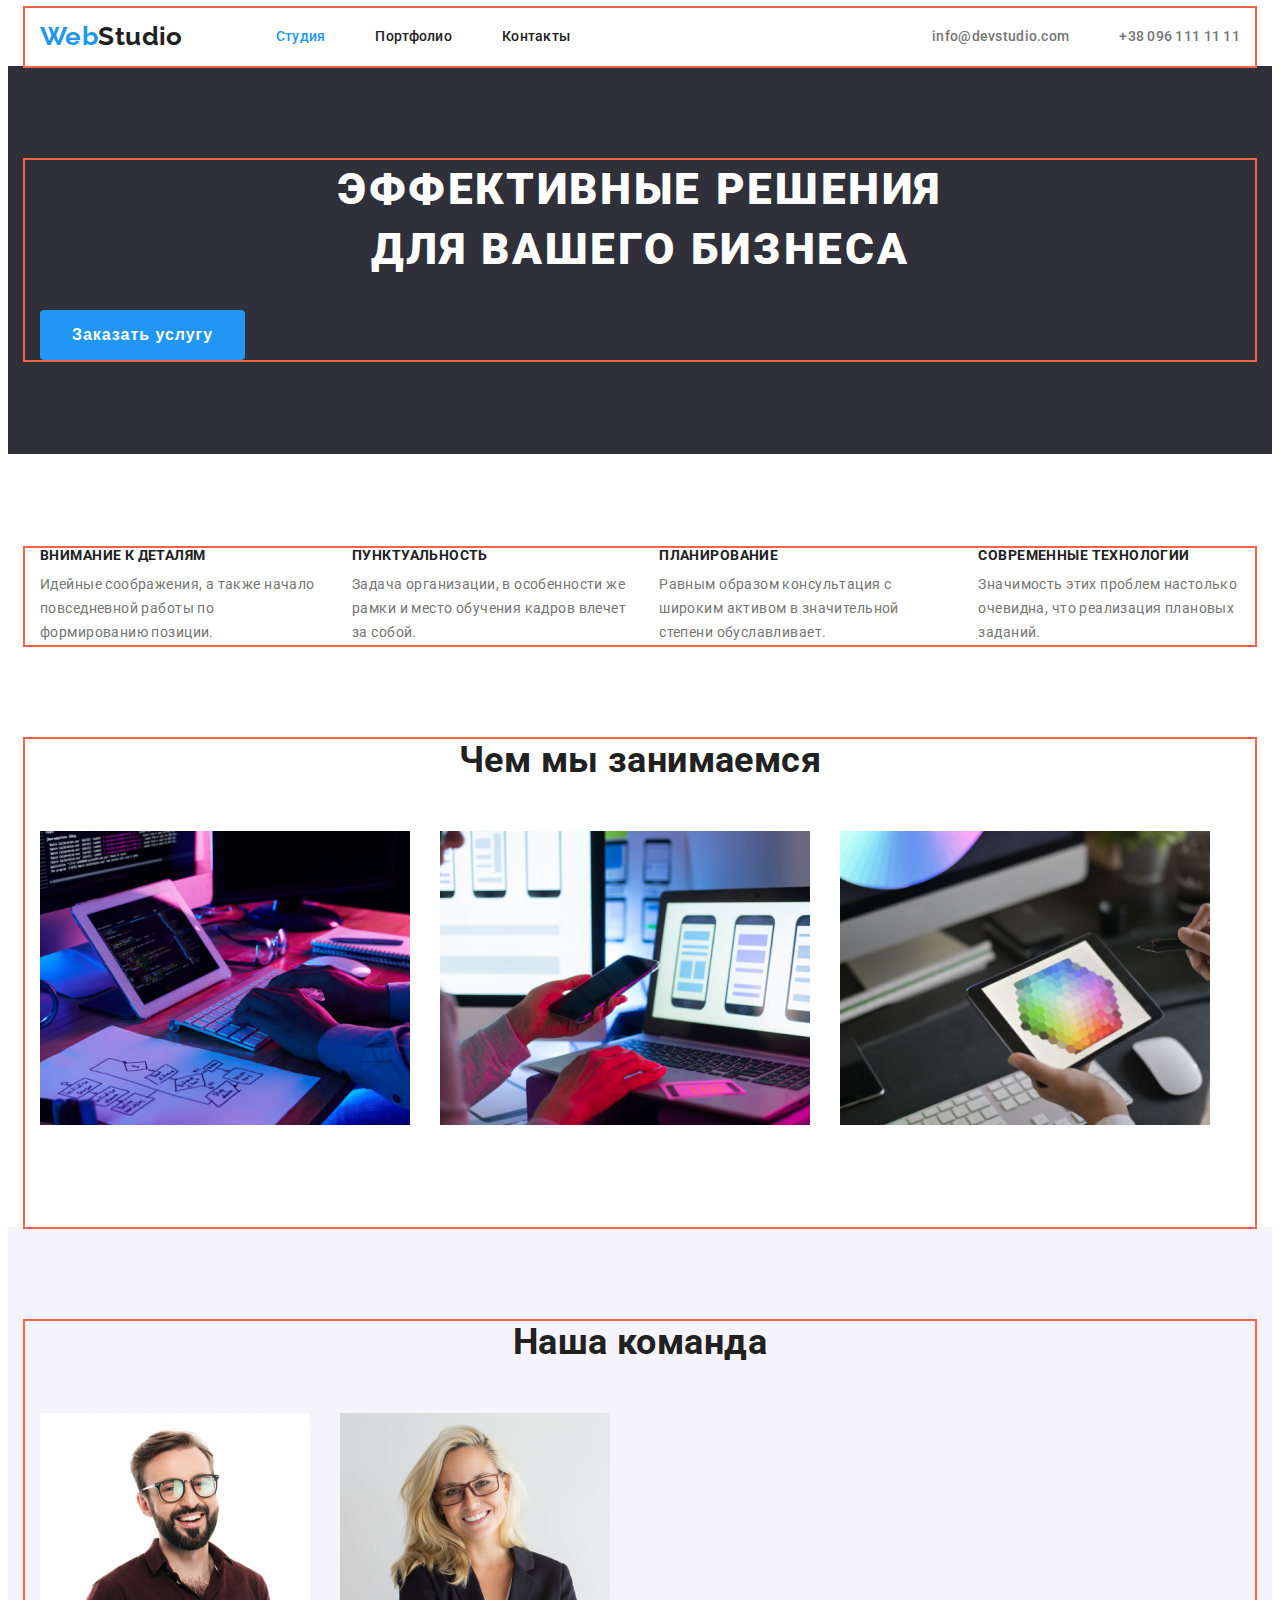
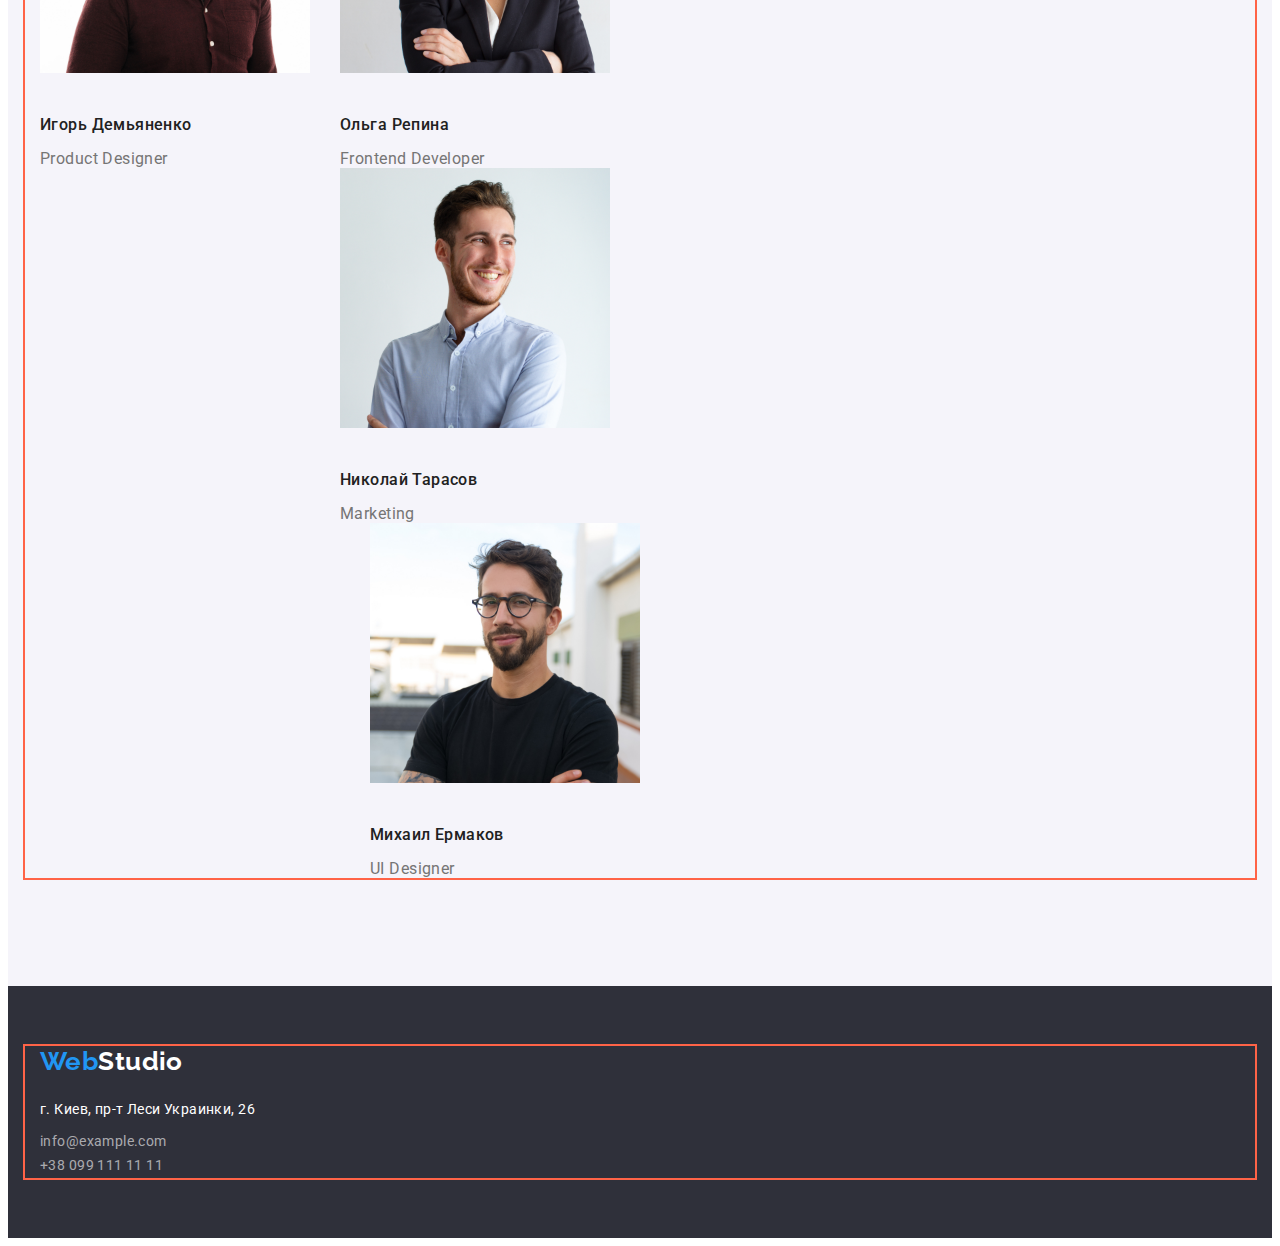
==== commit f2510c47: "добавлены стили позиционорования с флексбокс" ====
--- a/index.html
+++ b/index.html
@@ -17,18 +17,19 @@
     <!--Шапка страницы-->
     <header class="page-header">
         <div class="container">
-            <nav>
+            <nav class="main-nav">
                 <a href="" class="logo"><span class="logo-web">Web</span>Studio</a>
                 <ul class="site-nav">
-                    <li><a href="" class="link current">Студия</a></li>
-                    <li><a href="./portfolio.html" class="link">Портфолио</a></li>
-                    <li><a href="" class="link">Контакты</a></li>
+                    <li class="item"><a href="" class="link current">Студия</a></li>
+                    <li class="item"><a href="./portfolio.html" class="link">Портфолио</a></li>
+                    <li class="item"><a href="" class="link">Контакты</a></li>
+                </ul>
+            
+                <ul class="auth-nav">
+                    <li class="item"><a href="mailto:info@devstudio.com" class="link">info@devstudio.com</a></li>
+                    <li class="item"><a href="tel:+380961111111" class="link">+38 096 111 11 11</a></li>
                 </ul>
             </nav>
-            <ul class="auth-nav">
-                <li><a href="mailto:info@devstudio.com" class="link">info@devstudio.com</a></li>
-                <li><a href="tel:+380961111111" class="link">+38 096 111 11 11</a></li>
-            </ul>
         </div>
         
     </header>
@@ -47,19 +48,19 @@
         <section class="section">
             <div class="container">
                 <ul class="features">
-                    <li>
+                    <li class="item">
                         <h3 class="features-heading">Внимание к деталям</h3>
                         <p>Идейные соображения, а также начало повседневной работы по формированию позиции.</p>
                     </li>
-                    <li>
+                    <li class="item">
                         <h3 class="features-heading">Пунктуальность</h3>
                         <p>Задача организации, в особенности же рамки и место обучения кадров влечет за собой.</p>
                     </li>
-                    <li>
+                    <li class="item">
                         <h3 class="features-heading">Планирование</h3>
                         <p>Равным образом консультация с широким активом в значительной степени обуславливает.</p>
                     </li>
-                    <li>
+                    <li class="item">
                         <h3 class="features-heading">Современные технологии</h3>
                         <p>Значимость этих проблем настолько очевидна, что реализация плановых заданий.</p>
                     </li>
@@ -72,13 +73,13 @@
             <div class="container section-works">
                 <h2 class="section-title">Чем мы занимаемся</h2>
                     <ul class="works">
-                        <li>
+                        <li class="item">
                             <img src="./images/img.jpg" alt="рабочее место программиста" width="370">
                          </li>
-                        <li>
+                        <li class="item">
                             <img src="./images/img-1.jpg" alt="веб-дизайнер разрабатывает приложения для смартфонов" width="370">
                         </li>
-                        <li>
+                        <li class="item">
                             <img src="./images/img-2.jpg" alt="работа веб-дизайнера с цветовой палитрой" width="370">
                         </li>
                     </ul>
@@ -90,22 +91,22 @@
             <div class="container">
                 <h2 class="section-title">Наша команда</h2>
                     <ul class="team">
-                        <li>
+                        <li class="item">
                             <img src="./images/img-3.jpg" alt="Игорь Демьяненко" width="270">
                             <h3 class="team-name">Игорь Демьяненко</h3>
                             <p class="team-position">Product Designer</p>
                         </li>
-                        <li>
+                        <l class="item"i>
                             <img src="./images/img-4.jpg" alt="Ольга Репина" width="270">
                             <h3 class="team-name">Ольга Репина</h3>
                             <p class="team-position">Frontend Developer</p>
                         </li>
-                        <li>
+                        <li class="item">
                             <img src="./images/img-5.jpg" alt="Николай Тарасов" width="270">
                             <h3 class="team-name">Николай Тарасов</h3>
                             <p class="team-position">Marketing</p>                    
                         </li>
-                        <li>
+                        <li class="item">
                             <img src="./images/img-6.jpg" alt="Михаил Ермаков" width="270">
                             <h3 class="team-name">Михаил Ермаков</h3>
                             <p class="team-position">UI Designer</p>                   
--- a/css/styles.css
+++ b/css/styles.css
@@ -47,7 +47,9 @@
                
         /*Свойства header,  footer */
 
+        
         .logo, .logo-footer, .link {
+            
             text-decoration: none;
         }
 
@@ -77,10 +79,18 @@
             font-size: 26px;
             line-height: 1.2;
         }
+
+        .main-nav {
+            display: flex;
+            align-items: center;
+        }
         
         /*Свойства site-nav*/
-        
+
+                
         .site-nav, .auth-nav {
+            display: flex;
+
             padding: 0;
             margin: 0;
            
@@ -88,8 +98,24 @@
             line-height: 1.14;
             letter-spacing: 0.02em;
         }
+
+        .site-nav {
+            margin-left: 93px;
+        }
+
+        .auth-nav {
+            margin-left: auto;
+        }
+
+        .site-nav .item + .item {
+            margin-left: 50px;
+        }
         
         .site-nav .link {
+            display: block;
+            padding-top: 21px;
+            padding-bottom: 21px;
+
             color: var(--title-text-color);
         }
         
@@ -101,15 +127,19 @@
         .site-nav .link.current{
              color: var(--accent-color);
         }
-        
+
+                
         /*Свойства auth-nav*/
 
-        .auth-nav {
-            margin: 0;
-        }
-        
+        .auth-nav .item + .item {
+            margin-left: 50px;
+        }        
         
         .auth-nav .link{
+            display: block;
+            padding-top: 21px;
+            padding-bottom: 21px;
+
             color: var(--primary-text-color);
         }
         .auth-nav .link:hover,
@@ -195,6 +225,11 @@
             line-height: 1.87;
             letter-spacing: 0.06em;
             text-align: center;
+
+            border-radius: 4px;
+            border: 0;
+            padding: 10px 32px;
+
         }
         
         .hero .hero-title {
@@ -218,6 +253,8 @@
         /*Свойства section-block раздел Особенности*/
         
         .features { 
+            display: flex;
+
             padding: 0;
             margin: 0;
 
@@ -226,6 +263,10 @@
 
         .features p {
             margin: 0;
+        }
+
+        .features .item + .item {
+            margin-left: 30px;
         }
 
         
@@ -246,6 +287,7 @@
          .section-title {
             padding: 0;
             margin: 0px 0px 50px;
+            text-align: center;
 
             color: var(--title-text-color);
             font-weight: 700;
@@ -259,16 +301,28 @@
 
         
         .works {
-            list-style: none;
-
-            padding: 0;
-            margin: 0;
+            display: flex;
+
+            list-style: none;
+
+            padding: 0;
+            margin: 0;
+        }
+
+        .works .item + .item {
+            margin-left: 30px;
         }
 
         .team {
-            list-style: none;
-
-            padding: 0;
+            display: flex;
+
+            list-style: none;
+
+            padding: 0;
+        }
+
+        *.team .item + .item {
+            margin-left: 30px;
         }
         
         
@@ -306,11 +360,21 @@
         }
 
         .filter-list {
-            list-style: none;
-
-            padding: 0;
-            margin: 0;
-            
+            display: flex;
+            list-style: none;
+
+            padding: 0;
+            margin: 0;           
+        }
+
+        .filter-list .item + .item {
+            margin-left: 8px;
+        }
+
+        .filter-list {
+            justify-content: center;
+            /*margin-right: auto;
+            margin-left: auto;*/
         }
 
                 
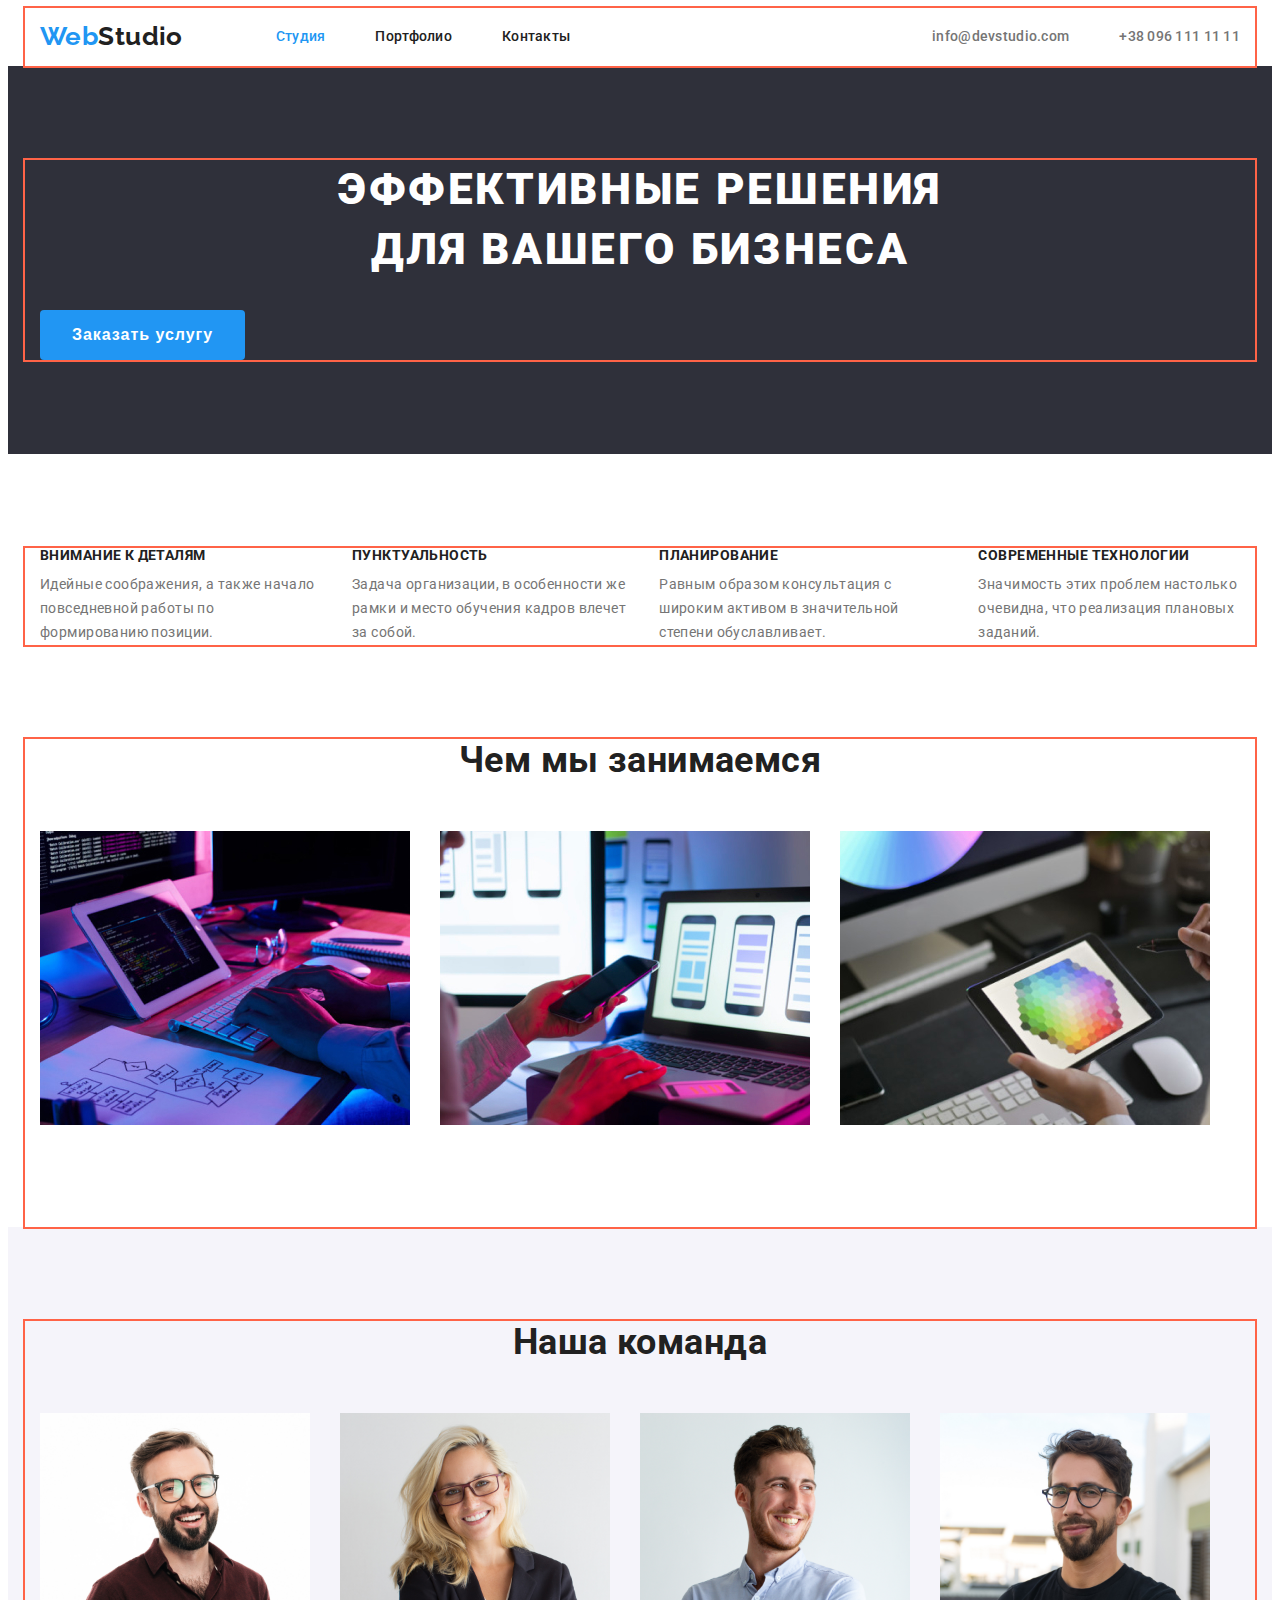
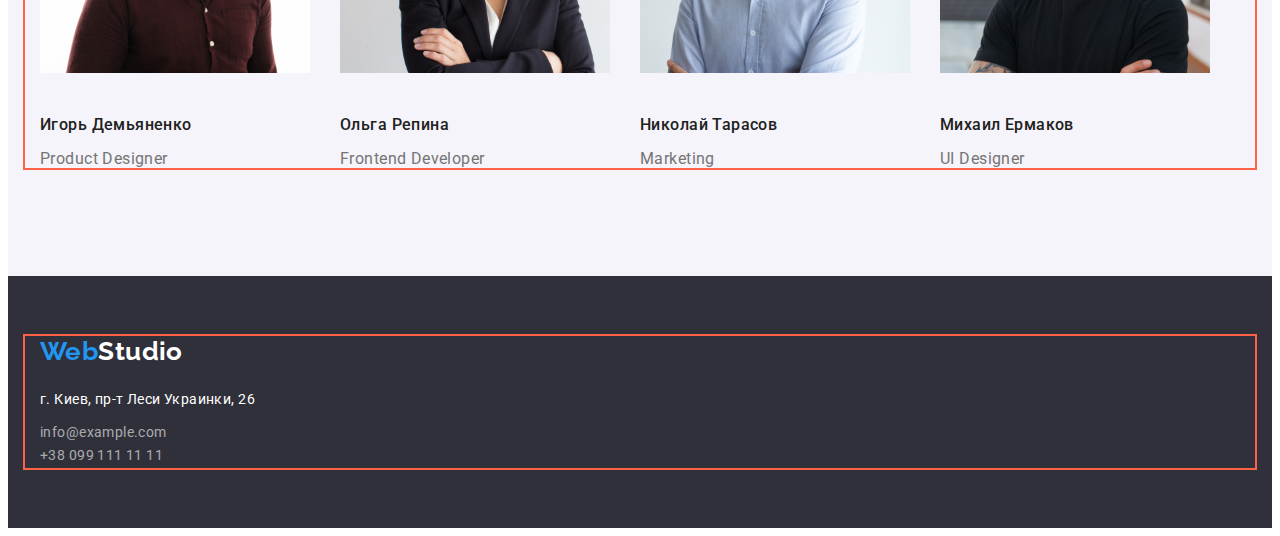
==== commit acf763d2: "исправлены ошибки, обнаруженные валидатором" ====
--- a/index.html
+++ b/index.html
@@ -96,7 +96,7 @@
                             <h3 class="team-name">Игорь Демьяненко</h3>
                             <p class="team-position">Product Designer</p>
                         </li>
-                        <l class="item"i>
+                        <li class="item">
                             <img src="./images/img-4.jpg" alt="Ольга Репина" width="270">
                             <h3 class="team-name">Ольга Репина</h3>
                             <p class="team-position">Frontend Developer</p>
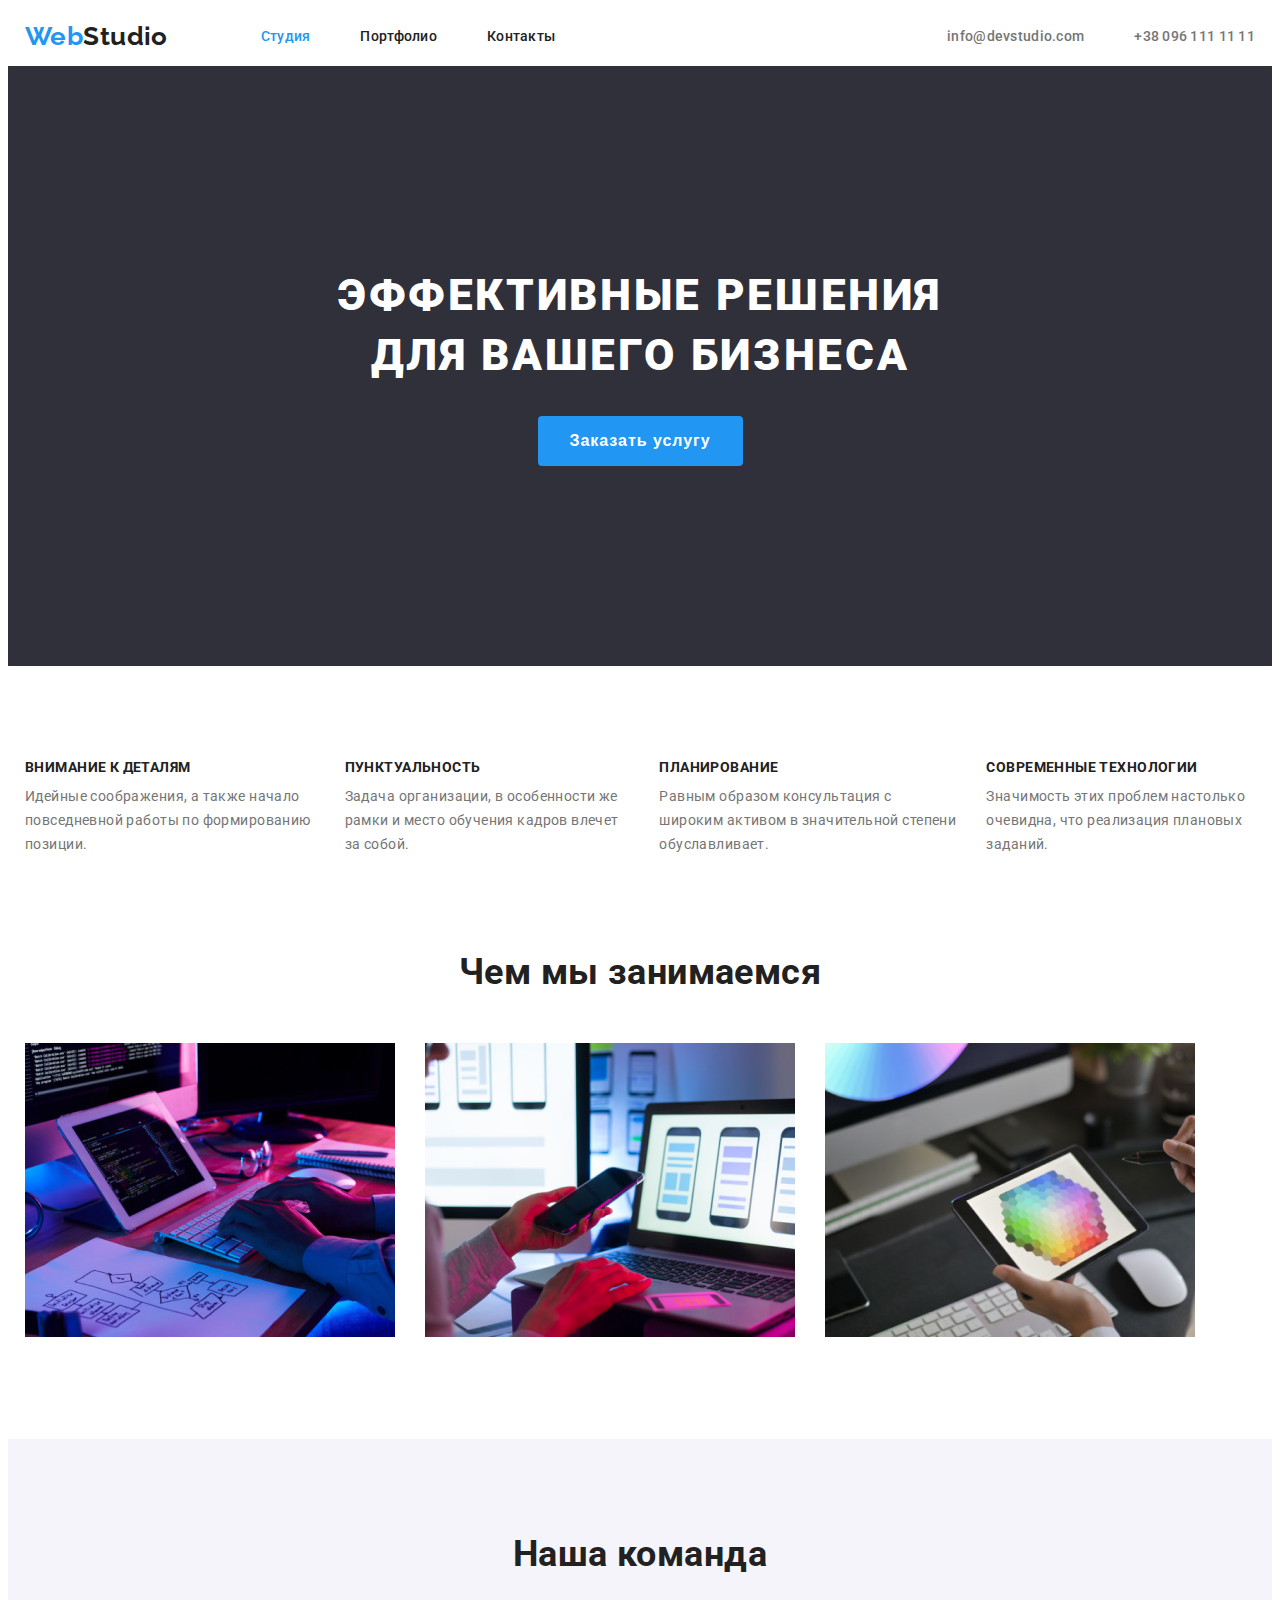
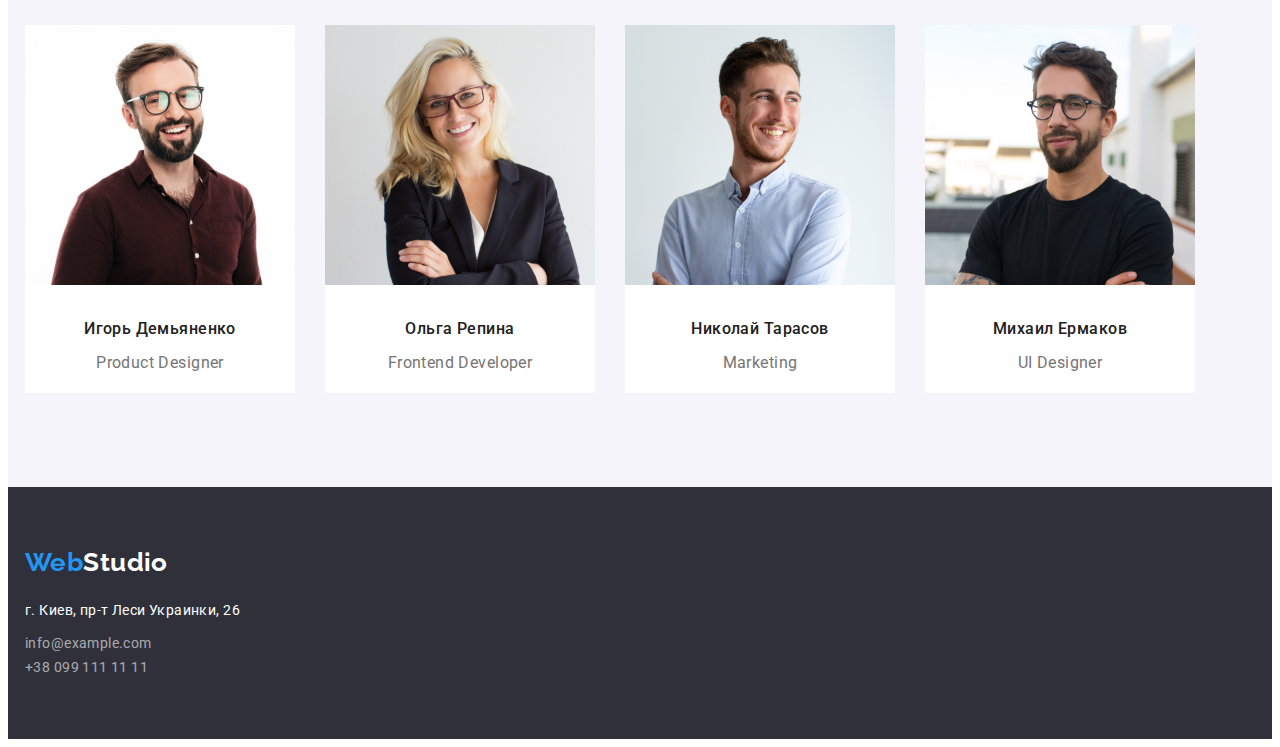
==== commit 32f5bc1a: "исправлены ошибк по дз" ====
--- a/index.html
+++ b/index.html
@@ -36,6 +36,8 @@
 
     <!--Главный контент страницы-->
     <main>
+
+    
     <!--Главный герой-->
         <section class="hero">
             <div class="container">
@@ -69,20 +71,20 @@
         </section>
 
     <!--Чем мы занимаемся-->
-        <section>
-            <div class="container section-works">
-                <h2 class="section-title">Чем мы занимаемся</h2>
-                    <ul class="works">
-                        <li class="item">
-                            <img src="./images/img.jpg" alt="рабочее место программиста" width="370">
-                         </li>
-                        <li class="item">
-                            <img src="./images/img-1.jpg" alt="веб-дизайнер разрабатывает приложения для смартфонов" width="370">
-                        </li>
-                        <li class="item">
-                            <img src="./images/img-2.jpg" alt="работа веб-дизайнера с цветовой палитрой" width="370">
-                        </li>
-                    </ul>
+        <section class="section-works">
+            <div class="container">
+                    <h2 class="section-title">Чем мы занимаемся</h2>
+                        <ul class="works">
+                            <li class="item">
+                                <img src="./images/img.jpg" alt="рабочее место программиста" width="370">
+                            </li>
+                            <li class="item">
+                                <img src="./images/img-1.jpg" alt="веб-дизайнер разрабатывает приложения для смартфонов" width="370">
+                            </li>
+                            <li class="item">
+                                <img src="./images/img-2.jpg" alt="работа веб-дизайнера с цветовой палитрой" width="370">
+                            </li>
+                        </ul>
             </div>
         </section>
 
--- a/css/styles.css
+++ b/css/styles.css
@@ -37,10 +37,10 @@
         .container {
             margin-left: auto;
             margin-right: auto;
-            width: 1200px;
+            width: 1230px;
             padding-left: 15px;
             padding-right: 15px;
-            outline: 2px solid tomato;
+            /*outline: 2px solid tomato;*/
             
         }
         
@@ -209,8 +209,10 @@
         /*Свойства герой - hero*/
         .hero {
             background-color: var(--bgc-dark-grey); 
-            padding-top: 94px;
-            padding-bottom: 94px;
+            padding-top: 200px;
+            padding-bottom: 200px;
+
+            text-align: center;
         }
         
         .hero .hero-title,
@@ -231,7 +233,7 @@
             padding: 10px 32px;
 
         }
-        
+       
         .hero .hero-title {
             margin-top: 0;
             margin-bottom: 30px;
@@ -239,7 +241,7 @@
             font-weight: 900;
             font-size: 44px;
             line-height: 1.36;
-            text-align: center;
+            
             letter-spacing: 0.06em;
             text-transform: uppercase;                     
         }
@@ -307,6 +309,7 @@
 
             padding: 0;
             margin: 0;
+            
         }
 
         .works .item + .item {
@@ -319,10 +322,16 @@
             list-style: none;
 
             padding: 0;
-        }
-
-        *.team .item + .item {
+            margin: 0;
+        }
+
+        .team .item + .item {
             margin-left: 30px;
+        }
+
+        .team .item {
+            background: var(--withe-color);
+            height: 368px;
         }
         
         
@@ -331,6 +340,7 @@
         }
         /*Фото участников команды*/
         .team img {
+            display: block;
             margin-bottom: 30px;
         }
 
@@ -338,6 +348,9 @@
         .team-name {
             padding: 0;
             margin: 0px 0px 10px 0px;
+            text-align: center;
+            display: block;
+            
 
             color: var(--title-text-color);
             font-weight: 500;
@@ -347,7 +360,9 @@
         .team-position {
             padding: 0;
             margin: 0;
-
+            text-align: center;
+            display: block;
+            
             font-size: 16px;
             line-height: 1.19;              
         }
@@ -405,19 +420,46 @@
         
         /*Свойства портфолио project*/
 
+        .line {
+           height: 0px;
+           border: 1px solid #ececec;
+
+        }
+
         .project {
             padding-top: 50px;
             padding-bottom: 94px;
         }
 
         .project-list {
-            list-style: none;
-
-            padding: 0;
-            margin: 0;
-        }
-        
+            display: flex;
+            flex-wrap: wrap;
+
+            list-style: none;
+
+            padding: 0;
+            margin: 0;
+        }
+
+        .project-list {
+            margin-left: auto;
+        }
+
+        .project-list .item {
+            width: 370px;
+            margin-right: 30px;
+            margin-bottom: 30px;
+
+            background: var(--withe-color);
+            border: 1px solid #EEEEEE;                      
+        }
+        
+        .project-list .item:nth-child(3n) {
+            margin-right: 0;
+        }
+
         .project-list img {
+            display: block;
             margin: 0px 0px 20px 0px;
         }
 
@@ -429,14 +471,14 @@
             letter-spacing: 0.06em;
 
             padding: 0;
-            margin: 0px 0px 4px 0px;
+            margin: 0px 0px 4px 24px;
         }
         .project .project-text {
             font-size: 16px;
             line-height: 1.87;
 
             padding: 0;
-            margin: 0;
+            margin: 0px 0px 20px 24px;;
         }
         
         
